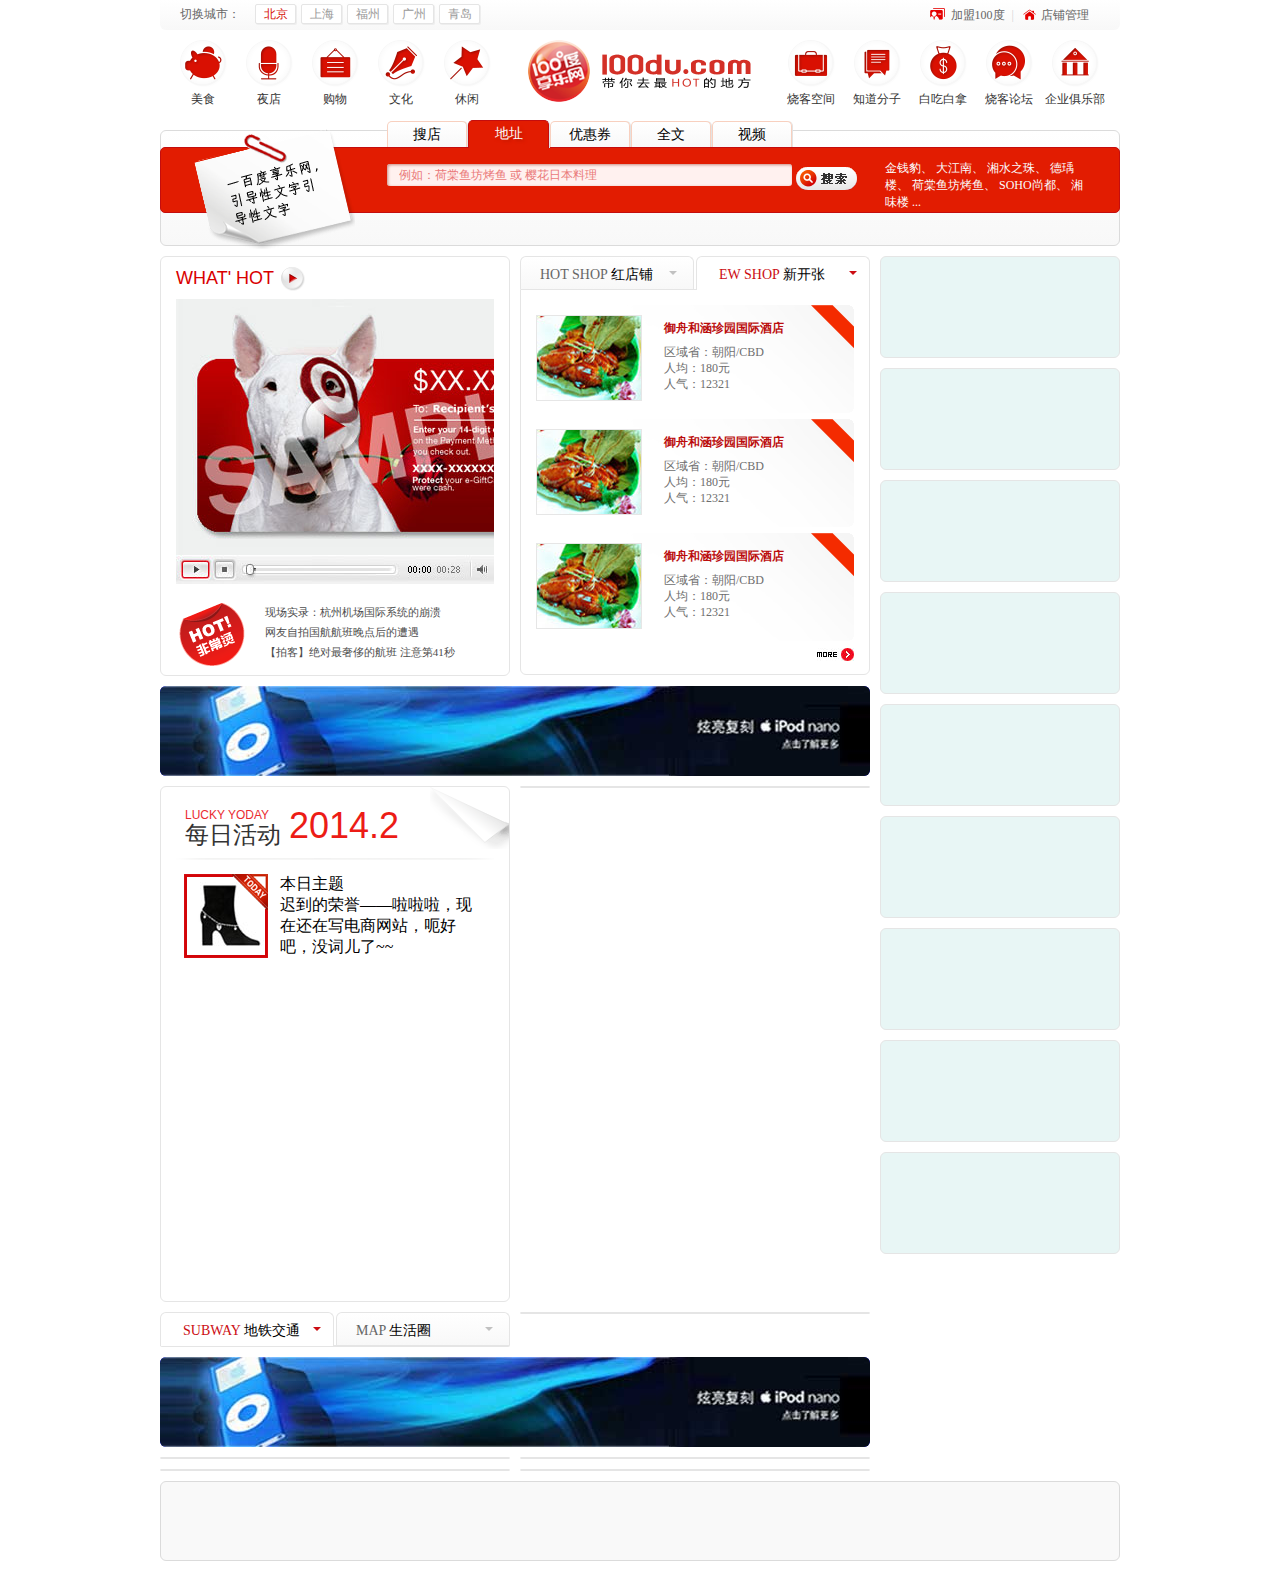
==== test2-100du/index.html @ 596b5a01 "add new test" ====
<!DOCTYPE html>
<html lang="en">
<head>
	<meta charset="UTF-8">
	<title>100DU</title>
	<link rel="shortcut icon" href = "images/100du.ico"> 
	<link rel="stylesheet" type="text/css" href="css/100du_style.css">
	<script type="text/javascript" src = ""></script>
</head>
<body>
	<header id = "layout-header" class = "gradient">
		<div class = "city fl">
			<span>切换城市：</span>
			<ul class = "city_list">
				<li class = "active"><a href = "javascript:;">北京</a></li>
				<li><a href = "javascript:;">上海</a></li>
				<li><a href = "javascript:;">福州</a></li>
				<li><a href = "javascript:;">广州</a></li>
				<li><a href = "javascript:;">青岛</a></li>
			</ul>
		</div>

		<div class = "link fr">
			<ul class = "link_menu">
				<li class = "icon1"><a href = "javascript:;">加盟100度</a></li>
				<li>|</li>
				<li class = "icon2"><a href = "javascript:;">店铺管理</a></li>
			</ul>
		</div>
	</header>
	<nav id = "layout-nav">
		<ul class = "nav_list1">
			<li><a class = "bg1" href = "javascript:;">美食</a></li>
			<li><a class = "bg2" href = "javascript:;">夜店</a></li>
			<li><a class = "bg3" href = "javascript:;">购物</a></li>
			<li><a class = "bg4" href = "javascript:;">文化</a></li>
			<li><a class = "bg5" href = "javascript:;">休闲</a></li>
		</ul>

		<h1 class = "logo" title = "带你去最HOT的地方"><a href = "javascript:;"><img src = "images/nav_logo.png" alt = "100度享乐网"></a></h1>

		<ul class = "nav_list2">
			<li><a class = "bg6" href = "javascript:;">烧客空间</a></li>
			<li><a class = "bg7" href = "javascript:;">知道分子</a></li>
			<li><a class = "bg8" href = "javascript:;">白吃白拿</a></li>
			<li><a class = "bg9" href = "javascript:;">烧客论坛</a></li>
			<li><a class = "bg10" href = "javascript:;">企业俱乐部</a></li>
		</ul>
	</nav>

	<div id = "layout-search" class = "gradient radius">
		<div class = "bar">
			<ul class = "list">
				<li class = "gradient">搜店</li>
				<li class = "active">地址</li>
				<li class = "gradient">优惠券</li>
				<li class = "gradient">全文</li>
				<li class = "gradient">视频</li>
			</ul>
		</div>

		<div class = "img">
			<img src = "images/search_img.png" alt = "100度享乐网">
		</div>

		<form class = "form" action = "#">
			<input class = "text" type = "text" value = "例如：荷棠鱼坊烤鱼 或 樱花日本料理">
			<input class = "button" type = "button">
		</form>

		<div class = "hint">
			<a href = "javascript:;">金钱豹</a>、
			<a href = "javascript:;">大江南</a>、
			<a href = "javascript:;">湘水之珠</a>、
			<a href = "javascript:;">德瑀楼</a>、
			<a href = "javascript:;">荷棠鱼坊烤鱼</a>、
			<a href = "javascript:;">SOHO尚都</a>、
			<a href = "javascript:;">湘味楼</a> ...
		</div>
	</div>

	<section id = "layout-section" class = "clearfix">
		<div id = "layout-content" class = "fl">
			<div class = "wrap clearfix">
				<div class = "fl radius movie">
					<p>WHAT<span>'</span> HOT</p>
					<div class = "video">
						<img src = "images/movie.jpg">
					</div>
					<ul class = "message">
						<li><a href = "javascript:;">现场实录：杭州机场国际系统的崩溃</a></li>
						<li><a href = "javascript:;">网友自拍国航航班晚点后的遭遇</a></li>
						<li><a href = "javascript:;">【拍客】绝对最奢侈的航班 注意第41秒</a></li>
					</ul>
				</div>

				<div class = "fr tab t1">
					<ul class = "tab_list">
						<li class = "gradient"><span>HOT SHOP </span>红店铺<span class = "trangle"></li>
						<li class = "active"><span>EW SHOP </span>新开张<span class = "trangle"></li>
					</ul>
					<div class = "content">
						<ul class = "list">
							<li>
								<a href = "javascript:;"><img src = "images/tab_cont.jpg"></a>
								<div class = "intro">
									<h3><a href = "javascript:;">御舟和涵珍园国际酒店</a></h3>
									<p>区域省：朝阳/CBD<br>人均：180元<br>人气：12321</p>
								</div>
							</li>
							<li>
								<a href = "javascript:;"><img src = "images/tab_cont.jpg"></a>
								<div class = "intro">
									<h3><a href = "javascript:;">御舟和涵珍园国际酒店</a></h3>
									<p>区域省：朝阳/CBD<br>人均：180元<br>人气：12321</p>
								</div>
							</li>
							<li>
								<a href = "javascript:;"><img src = "images/tab_cont.jpg"></a>
								<div class = "intro">
									<h3><a href = "javascript:;">御舟和涵珍园国际酒店</a></h3>
									<p>区域省：朝阳/CBD<br>人均：180元<br>人气：12321</p>
								</div>
							</li>
						</ul>
						<a class = "more" href = "javascrpt:;"><img src = "images/more.jpg" alt = "more"></a>
					</div>
				</div>
			</div>

			<div class = "cont_ad">
				<a href = "javascript:;" title="ad"><img src = "images/ad/ad1.jpg" alt = "ad_intro"></a>
			</div>

			<div class = "wrap clearfix">
				<div class = "fl radius activity">
					<div class = "title">
						<span class = "tit1">LUCKY YODAY</span>
						<span class = "tit2">每日活动</span>
						<span class = "tit3">2014.2</span>
					</div>

					<div class = "cont">
						<div class = "intro clearfix">
							<div class = "left">
								<span></span>
								<img src = "images/act_intro.jpg">
							</div>

							<div class = "right">
								<span class = "mon"></span><span class = "day"></span><span>本日主题</span>
								<p>迟到的荣誉——啦啦啦，现在还在写电商网站，呃好吧，没词儿了~~</p>
							</div>
						</div>

						<div class = "calendar"></div>
					</div>
				</div>
				<div class = "fr radius"></div>
			</div>

			<div class = "wrap clearfix">
				<div class = "fl tab t2">
					<ul class = "tab_list">
						<li class = "active"><span>SUBWAY </span>地铁交通<span class = "trangle"></li>
						<li class = "gradient"><span>MAP </span>生活圈<span class = "trangle"></li>
					</ul>
					<div class = "content"></div>
				</div>
				<div class = "fr radius"></div>
			</div>

			<div class = "cont_ad">
				<a href = "javascript:;" title="ad"><img src = "images/ad/ad1.jpg" alt = "ad_intro"></a>
			</div>

			<div class = "wrap clearfix">
				<div class = "fl radius"></div>
				<div class = "fr radius"></div>
			</div>

			<div class = "wrap clearfix">
				<div class = "fl radius"></div>
				<div class = "fr radius"></div>
			</div>			
		</div>

		<aside id = "layout-aside" class = "fr">
			<div class = "radius"></div>
			<div class = "asi_ad radius"></div>
			<div class = "asi_ad radius"></div>
			<div class = "radius"></div>
			<div class = "radius"></div>
			<div class = "radius"></div>
			<div class = "radius"></div>
			<div class = "radius"></div>
			<div class = "radius"></div>
		</aside>
	</section>

	<footer id = "layout-footer" class = "radius"></footer>
</body>
</html>
---- test2-100du/css/100du_style.css ----
/* CSS DOCUMENT OF 100DU */

/* 重置 */
body, div, nav, header, footer, ul, li, aside, p, h3 {
	margin: 0;
}
ul, li {
	padding: 0;
}
li {
	list-style: none;
}
a {
	color: #000;
	text-decoration: none;
}
input {
	outline: none;
}
img {
	border: none;
}
/* 重置部分结束 */

/* 公共模块 */
.gradient {
	background: linear-gradient(#fff 0, #f8f8f8 100%);
	+background: #fff;
}
.radius {
	border-radius: 6px;
}
.fl {
	float: left;
}
.fr {
	float: right;
}
.clearfix {
	*zoom: 1;
}
.clearfix:after {
	content: "";
	display: table;
	clear: both;
}
.wrap {
	padding-bottom: 10px;
}
.trangle, .trangle_up_red, .trangle_down_red, .trangle_down_gray {
	width: 0;
	height: 0;
	overflow: hidden;
	position: absolute;
	border-right: 4px solid transparent;
	border-left: 4px solid transparent;
}
.trangle_up_red {
	border-bottom: 4px solid #cc0d13; 
}
.trangle_down_red {
	border-top: 4px solid #cc0d13; 
}
.trangle_down_gray {
	border-top: 4px solid #c1c1c1; 
}

/* 模块布局 */
#layout-header {
	width: 920px;
	height: 30px;
	margin: 0 auto;
	padding: 0 20px;
	border-radius: 0 0 6px 6px;
}
#layout-nav {
	height: 100px;
	width: 960px;
	margin: 0 auto;
	padding: 0 10px;
	background-color: #fff;
	position: relative;
}
#layout-search {
	width: 958px;
	height: 114px;
	margin: 0 auto;
	border: 1px solid #dbdbdb; 
	margin-bottom: 10px;
	position: relative;
}
#layout-section {
	width: 960px;
	margin: 0 auto;
}
#layout-footer {
	height: 78px;
	width: 958px;
	margin: 0 auto;
	border: 1px solid #dbdbdb;
	background-color: #f9f9f9;
	margin-bottom: 30px;
}


#layout-content {
	width: 710px;
}
#layout-content .fl {
	width: 318px;
	padding: 0 15px 0 15px;
	border: 1px solid #e5e5e5;
}
#layout-content .fr {
	width: 318px;
	padding: 0 15px 0 15px;
	border: 1px solid #e5e5e5;
}
#layout-content .cont_ad {
	width: 710px;
	height: 90px;
	background-color: blue;
	margin-bottom: 10px;
	border-radius: 6px;
	overflow: hidden;
}
#layout-content .tab {
	/*background-color: #fafbbf;*/
}

#layout-aside {
	width: 240px;
}
#layout-aside div {
	width: 238px;
	height: 100px;
	border: 1px solid #e5e5e5;
	background-color: #e8f6f5;
	margin-bottom: 10px;
}



/* 局部设置 */
#layout-header .city {
	font-size: 12px;
	font-family: "Microsoft Yahei";
	color: #666666;
}
#layout-header .city_list {
	margin-left: 7px;
	display: inline-block;
	line-height: 30px;
	font-size: 0;
}
#layout-header .city_list li {
	width: 39px;
	height: 18px;
	margin-top: 4px;
	border: 1px solid #e5e5e5;
	background-color: #fff;
	display: inline-block;
	margin-left: 5px;
	line-height: 18px;
	text-align: center;
	border-radius: 2px;
	box-shadow: 1px 1px 0 #eeeeee;
}
#layout-header .city_list li:hover {
	background-color: #f1f1f1;
}
#layout-header .city_list li a {
	font-size: 12px;
	font-family: "Microsoft Yahei";
	color: #999999;
}
#layout-header .city_list li.active a {
	color: #d60d03;
}
#layout-header .city_list .active:hover {
	background-color: #fff;
}


#layout-header .link_menu {
	font-size: 0;
}
#layout-header .link_menu li {
	font-size: 12px;
	font-family: "Microsoft Yahei";
	line-height: 30px;
	display: inline-block;
	color: #d5d5d5;
}
#layout-header .link_menu li a {
	color: #666666;
}
#layout-header .link_menu li a:hover {
	text-decoration: underline;
}
#layout-header .icon1 {
	padding: 0 7px 0 21px;
	background: url("../images/header_icon.png") no-repeat 0 8px;
}
#layout-header .icon2 {
	margin-left: 8px;
	padding: 0 11px 0 19px;
	background: url("../images/header_icon.png") no-repeat 0 -21px;
}


#layout-nav .logo {
	margin: 10px 0 0 368px;
	position: absolute;
}

#layout-nav .nav_list1, #layout-nav .nav_list2 {
	position: absolute;
	font-size: 0;
}
#layout-nav .nav_list1 li, #layout-nav .nav_list2 li {
	display: inline-block;
}
#layout-nav .nav_list1 {
	margin-left: 10px;
}
#layout-nav .nav_list2 {
	margin-left: 618px;
	/*627*/
}
#layout-nav .nav_list1 a, #layout-nav .nav_list2 a {
	width: 66px;
	padding-top: 61px;
	font-size: 12px;
	font-family: "Microsoft Yahei";
	color: #333;
	display: block;
	text-align: center;
	background: url("../images/nav_icon.png") no-repeat;
}
#layout-nav .nav_list1 li:hover a, #layout-nav .nav_list2 li:hover a {
	color: #d91002;
	font-weight: bold;
}

#layout-nav .nav_list1 .bg1 {
	background-position: 10px 10px; 
}
#layout-nav .nav_list1 .bg2 {
	background-position: -56px 10px; 
}
#layout-nav .nav_list1 .bg3 {
	background-position: -122px 10px; 
}
#layout-nav .nav_list1 .bg4 {
	background-position: -188px 10px; 
}
#layout-nav .nav_list1 .bg5 {
	background-position: -254px 10px; 
}
#layout-nav .nav_list2 .bg6 {
	background-position: -320px 10px; 
}
#layout-nav .nav_list2 .bg7 {
	background-position: -386px 10px; 
}
#layout-nav .nav_list2 .bg8 {
	background-position: -452px 10px; 
}
#layout-nav .nav_list2 .bg9 {
	background-position: -518px 10px; 
}
#layout-nav .nav_list2 .bg10 {
	background-position: -584px 10px; 
}


#layout-nav .nav_list1 .bg1:hover {
	background-position: 10px -90px; 
}
#layout-nav .nav_list1 .bg1:hover {
	background-position: 10px -90px; 
}
#layout-nav .nav_list1 .bg2:hover {
	background-position: -56px -90px; 
}
#layout-nav .nav_list1 .bg3:hover {
	background-position: -122px -90px; 
}
#layout-nav .nav_list1 .bg4:hover {
	background-position: -188px -90px; 
}
#layout-nav .nav_list1 .bg5:hover {
	background-position: -254px -90px; 
}
#layout-nav .nav_list2 .bg6:hover {
	background-position: -320px -90px; 
}
#layout-nav .nav_list2 .bg7:hover {
	background-position: -386px -90px; 
}
#layout-nav .nav_list2 .bg8:hover {
	background-position: -452px -90px; 
}
#layout-nav .nav_list2 .bg9:hover {
	background-position: -518px -90px; 
}
#layout-nav .nav_list2 .bg10:hover {
	background-position: -584px -90px; 
}


#layout-search .bar {
	width: 958px;
	height: 64px;
	margin-top: 16px;
	margin-left: -1px;
	border: 1px solid #c40d0e;
	border-radius: 5px;
	background-color: #e21c01;
}
#layout-search .bar .list {
	height: 25px;
	margin-left: 226px;
	margin-top: -27px;
	font-size: 0;
	position: absolute;
}
#layout-search .bar .list li {
	width: 78px;
	height: 25px;
	margin-right: 1px;
	border: 1px solid #f8d0bf;
	border-bottom: none;
	border-radius: 5px 5px 0 0;
	font-size: 14px;
	font-family: "Microsoft Yahei";
	display: inline-block;
	line-height: 25px;
	text-align: center;
	cursor: pointer;
	box-shadow: 1px 0 0 #e3e3e3; 
}
#layout-search .bar .list li.active {
	width: 79px;
	height: 27px;
	line-height: 25px;
	text-align: center;
	background-color: #e21c01;
	text-shadow: 2px 2px 3px #c21801;
	color: #fbfbfb;
	border-color: #c40d0e;
	position: relative;
	top: -1px;	
}
#layout-search .img {
	top: -2px;
	left: 33px;
	position: absolute;
}
#layout-search .form {
	width: 476px;
	height: 22px;
	position: absolute;
	top: 36px;
	left: 226px;
}
#layout-search .form .text {
	width: 381px;
	height: 12px;
	padding: 6px 12px 4px 12px;
	border: none;
	background-color: #fff1ef;
	font-size: 12px;
	color: #ea7a7a;
	font-family: "Microsoft Yahei";
	border-radius: 3px;
	box-shadow: inset 1px 1px 3px  #ca8c83; 
	position: relative;
	top: -4px;
}
#layout-search .form .button {
	width: 61px;
	height: 23px;
	border: none;
	background: url("../images/search_btn.png") no-repeat;
	cursor: pointer;
}
#layout-search .hint {
	/*bug*/
	width: 201px;
	height: 29px;
	font-size: 12px;
	font-family: "Microsoft Yahei";
	color: #fbfbfb;
	position: absolute;
	/*3px*/
	right: 33px;
	top: 29px;
}
#layout-search .hint a {
	font-size: 12px;
	font-family: "Microsoft Yahei";
	color: #fbfbfb;
}
#layout-search .hint a:hover {
	text-decoration: underline;
}

#layout-content .cont_ad {
	border-radius: ;
}

/*tab 部分公共模块*/
#layout-content .tab {
	width: 350px;
	padding: 0;
	background-color: #fff;
	border: none;
}
#layout-content .tab .tab_list {
	width: 350px;
	height: 33px;
	font-size: 0;
}
#layout-content .tab .tab_list li {
	width: 153px;
	height: 12px;
	margin-right: 2px;
	padding: 11px 0 9px 19px;
	border: 1px solid #e5e5e5;
	border-bottom: none;
	font-size: 14px;
	line-height: 14px;
	font-family: "Microsoft Yahei";
	color: #000;
	display: inline-block;
	border-radius: 6px 6px 0 0;
	cursor: pointer;
	position: relative;
}
#layout-content .tab .tab_list .active {
	height: 13px;
	width: 150px;
	padding: 11px 0 9px 22px;
	background-color: #fff;
}
#layout-content .tab .tab_list li > span {
	color: #666;
}
#layout-content .tab .tab_list .active > span {
	color: #cc0d13;
}
#layout-content .tab .tab_list li .trangle {
	border-top: 4px solid #c1c1c1;
	right: 16px;
	top: 14px;
}
#layout-content .tab .tab_list .active .trangle {
	border-top: 4px solid #cc0d13;
	right: 12px;
	top: 14px;
}
#layout-content .tab .tab_list li:last-of-type {
	margin: 0;
}
#layout-content .tab .content {
	border: 1px solid #e5e5e5;
	border-radius: 0 0 6px 6px;
}
/* tab部分公共模块结束 */


#layout-content .movie {
	height: 418px;
}
#layout-content .movie p {
	height: 42px;
	font-size: 18px;
	font-family: arial;
	line-height: 42px;
	color: #d90000;
	background: url("../images/move_bg.png") no-repeat 105px 10px;
}
#layout-content .movie .message {
	width: 318px;
	height: 78px;
	padding-top: 14px;
	padding-left: 89px;
	background: url("../images/move_bg.png") no-repeat 3px -24px;
}
#layout-content .movie .message li {
	height: 20px;
	font-size: 11px;
	font-family: "Microsoft Yahei";
	line-height: 20px;
	color: #4d4d4d;
}
#layout-content .movie .message li a {
	font-size: 11px;
	font-family: "Microsoft Yahei";
	color: #4d4d4d;
}
#layout-content .movie .message li a:hover {
	text-decoration: underline;
}


#layout-content .t1 .content {
	height: 359px;
	padding: 15px 15px 10px 15px;
}
#layout-content .t1 .content li {
	width: 318px;
	height: 98px;
	padding-top: 10px;
	margin-bottom: 6px;
	background: url("../images/t1_content_bg.png") no-repeat;
	vertical-align: top;
}
#layout-content .t1 .content li > a {
	width: 104px;
	height: 84px;
	border: 1px solid #e6e6e6;
	display: inline-block;
}
#layout-content .t1 .content li > a:hover {
	border-color: #6e6e6e;
}
#layout-content .t1 .intro {
	width: 190px;
	margin-left: 21px;
	float: right;
} 
#layout-content .t1 .intro h3 {
	height: 26px;
	font-size: 12px;
	font-family: "Microsoft Yahei";
	line-height: 26px;
	color: #bb0d0d;
}
#layout-content .t1 .intro h3 a {
	font-size: 12px;
	font-family: "Microsoft Yahei";
	color: #bb0d0d;
}
#layout-content .t1 .intro h3 a:hover {
	text-decoration: underline;
}
#layout-content .t1 .intro p {
	padding-top: 3px;
	font-size: 12px;
	font-family: "Microsoft Yahei";
	color: #6e6e6e;
	line-height: 16px;
}
#layout-content .t1 .content .more {
	float: right;
}



#layout-content .activity {
	padding-top: 7px;
	padding-bottom: 24px;
	background: url("../images/activity_bg.png") no-repeat 269px 0;
}
#layout-content .title {
	padding-left: 9px;
	height: 64px;
}
#layout-content .tit1 {
	font-size: 12px;
	font-family: arial;
	line-height: 1;
	color: #ea2b31;
	position: absolute;
	margin-top: 15px;
}
#layout-content .tit2 {
	margin-top: 29px;
	font-size: 24px;
	line-height: 1;
	font-family: "Microsoft Yahei";
	color: #333333;
	position: absolute;
}
#layout-content .tit3 {
	margin-left: 104px;
	font-size: 36px;
	line-height: 64px;
	font-family: arial;
	color: #ec1c16;
	position: absolute;
}
#layout-content .activity .cont {
	height: 403px;
	padding: 16px 10px 0 8px;
	background: url("../images/acti_cont_bg.png") no-repeat;
}
#layout-content .activity .intro {
	height: 84px;
	padding-bottom: 19px;
}
#layout-content .activity .intro .left {
	width: 84px;
	height: 84px;
	margin-right: 12px;
	float: left;
}
#layout-content .activity .intro .left span {
	width: 84px;
	height: 84px;
	position: absolute;
	background: url("../images/acti_cont_bg.png") no-repeat -319px 0;
}
#layout-content .activity .intro .right {

}
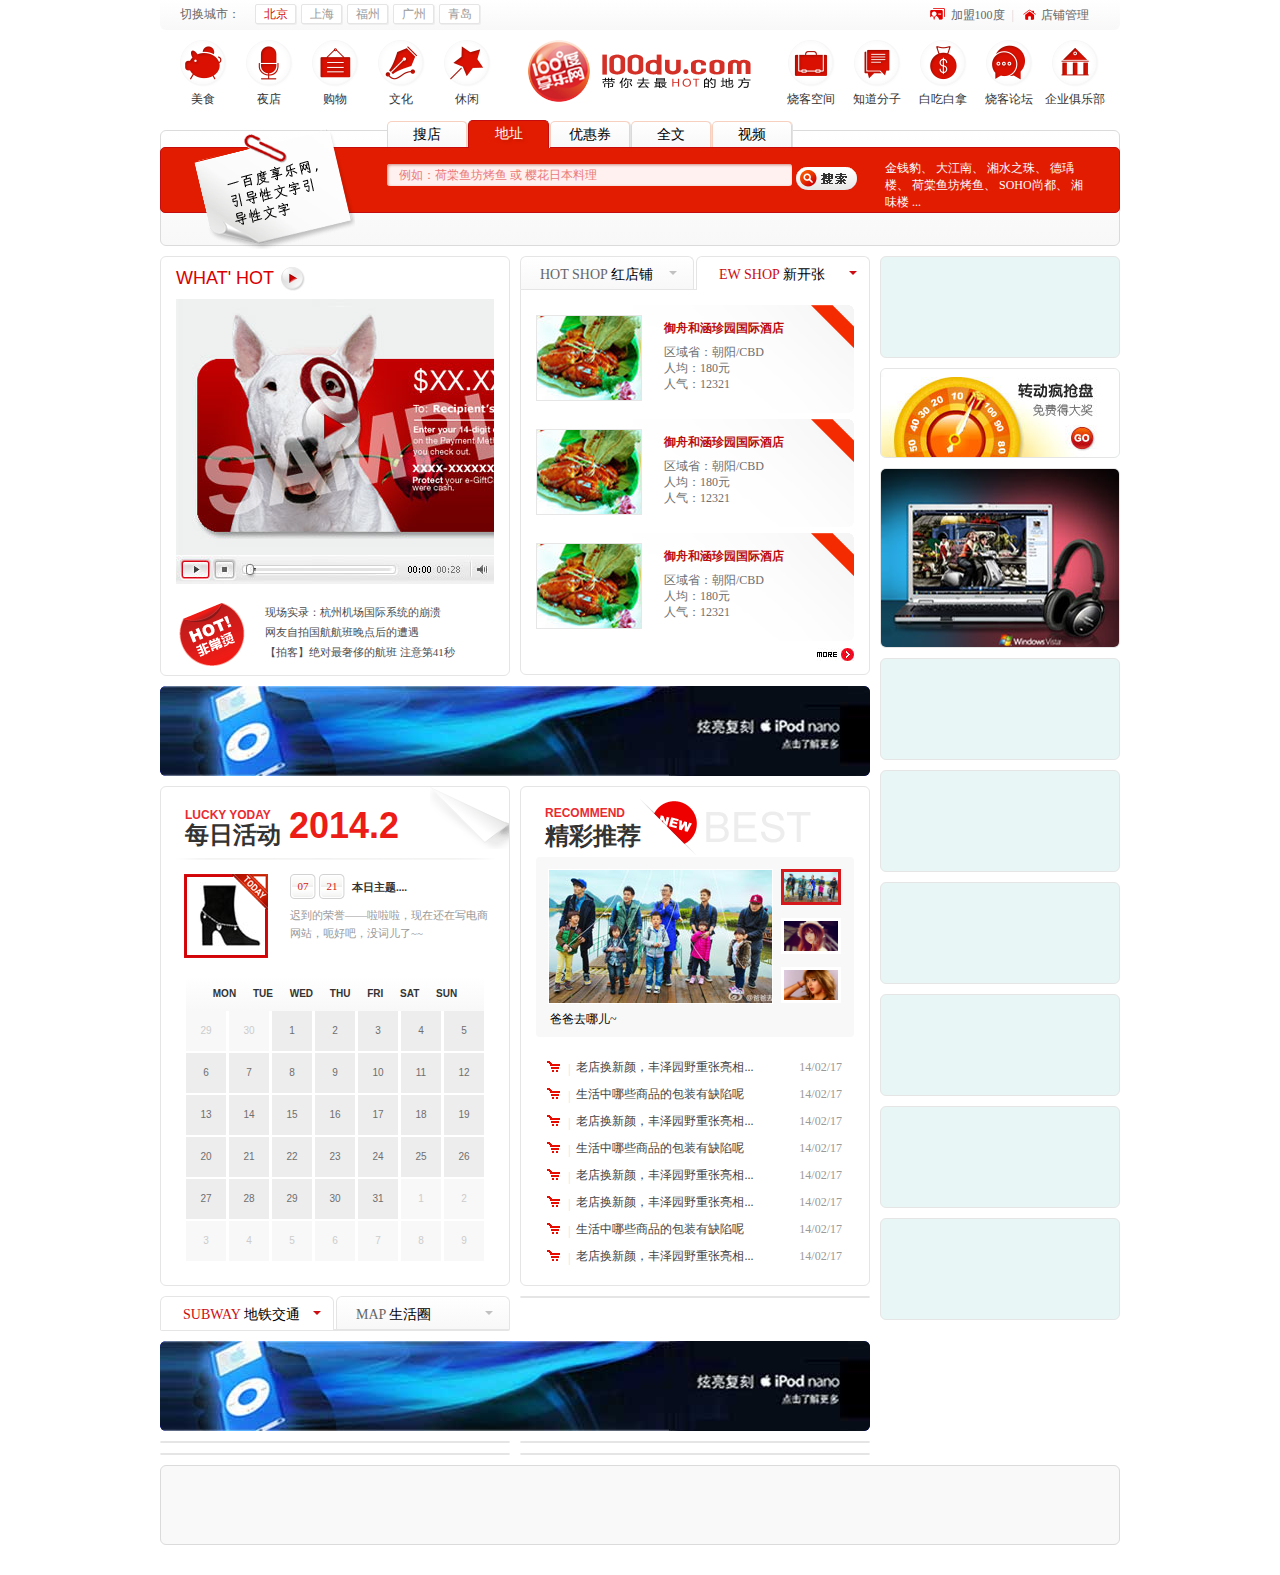
==== commit d3bc633d: "update" ====
--- a/test2-100du/index.html
+++ b/test2-100du/index.html
@@ -134,11 +134,11 @@
 
 			<div class = "wrap clearfix">
 				<div class = "fl radius activity">
-					<div class = "title">
+					<h3 class = "title">
 						<span class = "tit1">LUCKY YODAY</span>
 						<span class = "tit2">每日活动</span>
 						<span class = "tit3">2014.2</span>
-					</div>
+					</h3>
 
 					<div class = "cont">
 						<div class = "intro clearfix">
@@ -148,15 +148,114 @@
 							</div>
 
 							<div class = "right">
-								<span class = "mon"></span><span class = "day"></span><span>本日主题</span>
+								<span class = "mon">07</span><span class = "day">21</span><strong class = "tit">本日主题....</strong>
 								<p>迟到的荣誉——啦啦啦，现在还在写电商网站，呃好吧，没词儿了~~</p>
 							</div>
 						</div>
 
-						<div class = "calendar"></div>
+						<div class = "calendar">
+							<h4 class = "gradient">
+								<span>MON</span>
+								<span>TUE</span>
+								<span>WED</span>
+								<span>THU</span>
+								<span>FRI</span>
+								<span>SAT</span>
+								<span>SUN</span>
+							</h4>
+							<ol>
+								<li class = "normal">29</li>
+								<li class = "normal">30</li>
+								<li>1</li>
+								<li>2</li>
+								<li>3</li>
+								<li>4</li>
+								<li>5</li>
+								<li>6</li>
+								<li>7</li>
+								<li>8</li>
+								<li>9</li>
+								<li>10</li>
+								<li>11</li>
+								<li>12</li>
+								<li>13</li>
+								<li>14</li>
+								<li>15</li>
+								<li>16</li>
+								<li>17</li>
+								<li>18</li>
+								<li>19</li>
+								<li>20</li>
+								<li>21</li>
+								<li>22</li>
+								<li>23</li>
+								<li>24</li>
+								<li>25</li>
+								<li>26</li>
+								<li>27</li>
+								<li>28</li>
+								<li>29</li>
+								<li>30</li>
+								<li>31</li>
+								<li class = "normal">1</li>
+								<li class = "normal">2</li>
+								<li class = "normal">3</li>
+								<li class = "normal">4</li>
+								<li class = "normal">5</li>
+								<li class = "normal">6</li>
+								<li class = "normal">7</li>
+								<li class = "normal">8</li>
+								<li class = "normal">9</li>
+							</ol>
+						</div>
 					</div>
 				</div>
-				<div class = "fr radius"></div>
+
+				<div class = "fr radius recom">
+					<h3 class = "title">
+						<span class = "tit1">RECOMMEND</span>
+						<span class = "tit2">精彩推荐 </span>
+					</h3>
+
+					<div class = "grallery">
+						<div class = "img clearfix">
+							<img src = "images/grallery/1.jpg">
+							<ul>
+								<li class = "active"><a href = "javascript:;" ><img src="images/grallery/1.jpg" alt=""></a></li>
+								<li><a href = "javascript:;" ><img src="images/grallery/2.jpg" alt=""></a></li>
+								<li><a href = "javascript:;" ><img src="images/grallery/3.jpg" alt=""></a></li>
+							</ul>
+						</div>
+						<p>爸爸去哪儿~</p>
+					</div>
+
+					<ul class = "list">
+						<li>
+							|<a class = "con" href = "javascript:;">老店换新颜，丰泽园野重张亮相...</a><span class= "time">14/02/17</span>
+						</li>
+						<li>
+							|<a class = "con" href = "javascript:;">生活中哪些商品的包装有缺陷呢</a><span class= "time">14/02/17</span>
+						</li>
+						<li>
+							|<a class = "con" href = "javascript:;">老店换新颜，丰泽园野重张亮相...</a><span class= "time">14/02/17</span>
+						</li>
+						<li>
+							|<a class = "con" href = "javascript:;">生活中哪些商品的包装有缺陷呢</a><span class= "time">14/02/17</span>
+						</li>
+						<li>
+							|<a class = "con" href = "javascript:;">老店换新颜，丰泽园野重张亮相...</a><span class= "time">14/02/17</span>
+						</li>
+						<li>
+							|<a class = "con" href = "javascript:;">老店换新颜，丰泽园野重张亮相...</a><span class= "time">14/02/17</span>
+						</li>
+						<li>
+							|<a class = "con" href = "javascript:;">生活中哪些商品的包装有缺陷呢</a><span class= "time">14/02/17</span>
+						</li>
+						<li>
+							|<a class = "con" href = "javascript:;">老店换新颜，丰泽园野重张亮相...</a><span class= "time">14/02/17</span>
+						</li>
+					</ul>
+				</div>
 			</div>
 
 			<div class = "wrap clearfix">
@@ -187,8 +286,12 @@
 
 		<aside id = "layout-aside" class = "fr">
 			<div class = "radius"></div>
-			<div class = "asi_ad radius"></div>
-			<div class = "asi_ad radius"></div>
+			<div class = "asi_ad1 radius">
+				<a href = "javascript:;"><img src = "images/ad/aside_ad1.jpg"></a>
+			</div>
+			<div class = "asi_ad2 radius">
+				<a href = "javascript:;"><img src = "images/ad/aside_ad2.jpg"></a>
+			</div>
 			<div class = "radius"></div>
 			<div class = "radius"></div>
 			<div class = "radius"></div>
--- a/test2-100du/css/100du_style.css
+++ b/test2-100du/css/100du_style.css
@@ -1,10 +1,10 @@
 /* CSS DOCUMENT OF 100DU */
 
 /* 重置 */
-body, div, nav, header, footer, ul, li, aside, p, h3 {
+body, div, nav, header, footer, ul, ol, li, aside, p, h3, h4 {
 	margin: 0;
 }
-ul, li {
+ul, ol, li {
 	padding: 0;
 }
 li {
@@ -564,6 +564,7 @@
 	padding-top: 7px;
 	padding-bottom: 24px;
 	background: url("../images/activity_bg.png") no-repeat 269px 0;
+	height: 467px;
 }
 #layout-content .title {
 	padding-left: 9px;
@@ -595,7 +596,7 @@
 }
 #layout-content .activity .cont {
 	height: 403px;
-	padding: 16px 10px 0 8px;
+	padding: 16px 0 0 8px;
 	background: url("../images/acti_cont_bg.png") no-repeat;
 }
 #layout-content .activity .intro {
@@ -615,5 +616,180 @@
 	background: url("../images/acti_cont_bg.png") no-repeat -319px 0;
 }
 #layout-content .activity .intro .right {
-
+	width: 204px;
+	height: 84px;
+	float: right;
+}
+#layout-content .activity .mon,  #layout-content .activity .day{
+	width: 26px;
+	height: 25px;
+	margin-right: 3px;
+	font-size: 11px;
+	line-height: 25px;
+	color: #d31913;
+	text-align: center;
+	background: url("../images/acti_cont_bg.png") no-repeat -403px 0;
+	display: inline-block;
+	vertical-align: top;
+}
+#layout-content .activity .right .tit {
+	margin-left: 4px;
+	font-size: 11px;
+	font-family: "Microsoft Yahei";
+	line-height: 27px;
+	color: #333333;
+}
+#layout-content .activity .right p {
+	padding-top: 5px;
+	font-size: 11px;
+	font-family: "Microsoft Yahei";
+	line-height: 18px;
+	color: #999999;
+}
+#layout-content .activity .calendar {
+	padding-left: 2px;
+}
+#layout-content .calendar h4 {
+	width: 298px;
+	height: 34px;
+	font-size: 10px;
+	line-height: 34px;
+	font-family: "arial";
+	word-spacing: 14px;
+	text-align: center;
+	color: #333;
+}
+#layout-content .calendar ol {
+	font-size: 0;
+}
+#layout-content .calendar li {
+	width: 40px;
+	height: 40px;
+	margin-right: 3px;
+	margin-bottom: 2px;
+	font-size: 10px;
+	line-height: 40px;
+	font-family: "arial";
+	color: #6f6f6f;
+	text-align: center;
+	display: inline-block;
+	background-color: #ededed;
+}
+#layout-content .calendar .normal {
+	background-color: #f8f8f8;
+	color: #cccccc;
+}
+
+#layout-content .recom {
+	height: 486px;
+	padding-top: 12px;
+}
+#layout-content .recom .title {
+	height: 58px;
+	background: url("../images/recom_bg.png") no-repeat 104px 0;
+	background-color: #fff;
+}
+#layout-content .recom .tit1 {
+	font-size: 12px;
+	margin-top: 8px;
+}
+#layout-content .recom .tit2 {
+	margin-top: 25px;
+}
+#layout-content .grallery {
+	width: 306px;
+	height: 168px;
+	padding-top: 12px;
+	padding-left: 12px;
+	background-color: #f8f8f8;
+	border-radius: 4px;
+}
+#layout-content .grallery .img > img {
+	width: 223px;
+	height: 133px;
+	border: 1px solid #fff;
+	float: left;
+}
+#layout-content .grallery ul {
+	height: 135px;
+	width: 60px;
+	margin-left: 8px;
+	float: left;
+}
+#layout-content .grallery li {
+	width: 54px;
+	height: 30px;
+	margin-bottom: 13px;
+	border: 3px solid #fff;
+}
+#layout-content .grallery li:last-of-type {
+	margin-bottom: 0;
+}
+#layout-content .grallery .active {
+	border-color: #d6191d;
+}
+#layout-content .grallery ul img {
+	width: 54px;
+	height: 30px;
+}
+#layout-content .grallery > p {
+	margin-top: 9px;
+	margin-left: 2px;
+	font-size: 12px;
+	line-height: 1;
+	font-family: "Microsoft Yahei";
+}
+
+
+#layout-content .recom > .list {
+	margin-top: 24px;
+	padding-left: 11px;
+	padding-right: 12px;
+	font-size: 0;
+} 
+#layout-content .recom > .list li {
+	height: 12px;
+	padding-left: 21px;
+	font-size: 12px;
+	font-family: "Microsoft Yahei";
+	line-height: 1;
+	color: #dfdfdf;
+	margin-bottom: 15px;
+	background: url("../images/recom_bg.png") no-repeat 0 -58px;
+}
+#layout-content .recom > .list .con {
+	width: 194px;
+	margin-left: 6px;
+	font-size: 12px;
+	font-family: "Microsoft Yahei";
+	color: #454545;
+	display: inline-block;
+	white-space: nowrap;
+	overflow: hidden;
+	text-overflow: ellipsis;
+}
+#layout-content .recom > .list .con:hover {
+	text-decoration: underline;
+}
+#layout-content .recom > .list .time {
+	color: #999;
+	float: right;
+}
+
+
+
+
+
+
+
+
+#layout-aside .asi_ad1 {
+	width: 238px;
+	height: 88px;
+	overflow: hidden;
+}
+#layout-aside .asi_ad2 {
+	width: 238px;
+	height: 178px;
+	overflow: hidden;
 }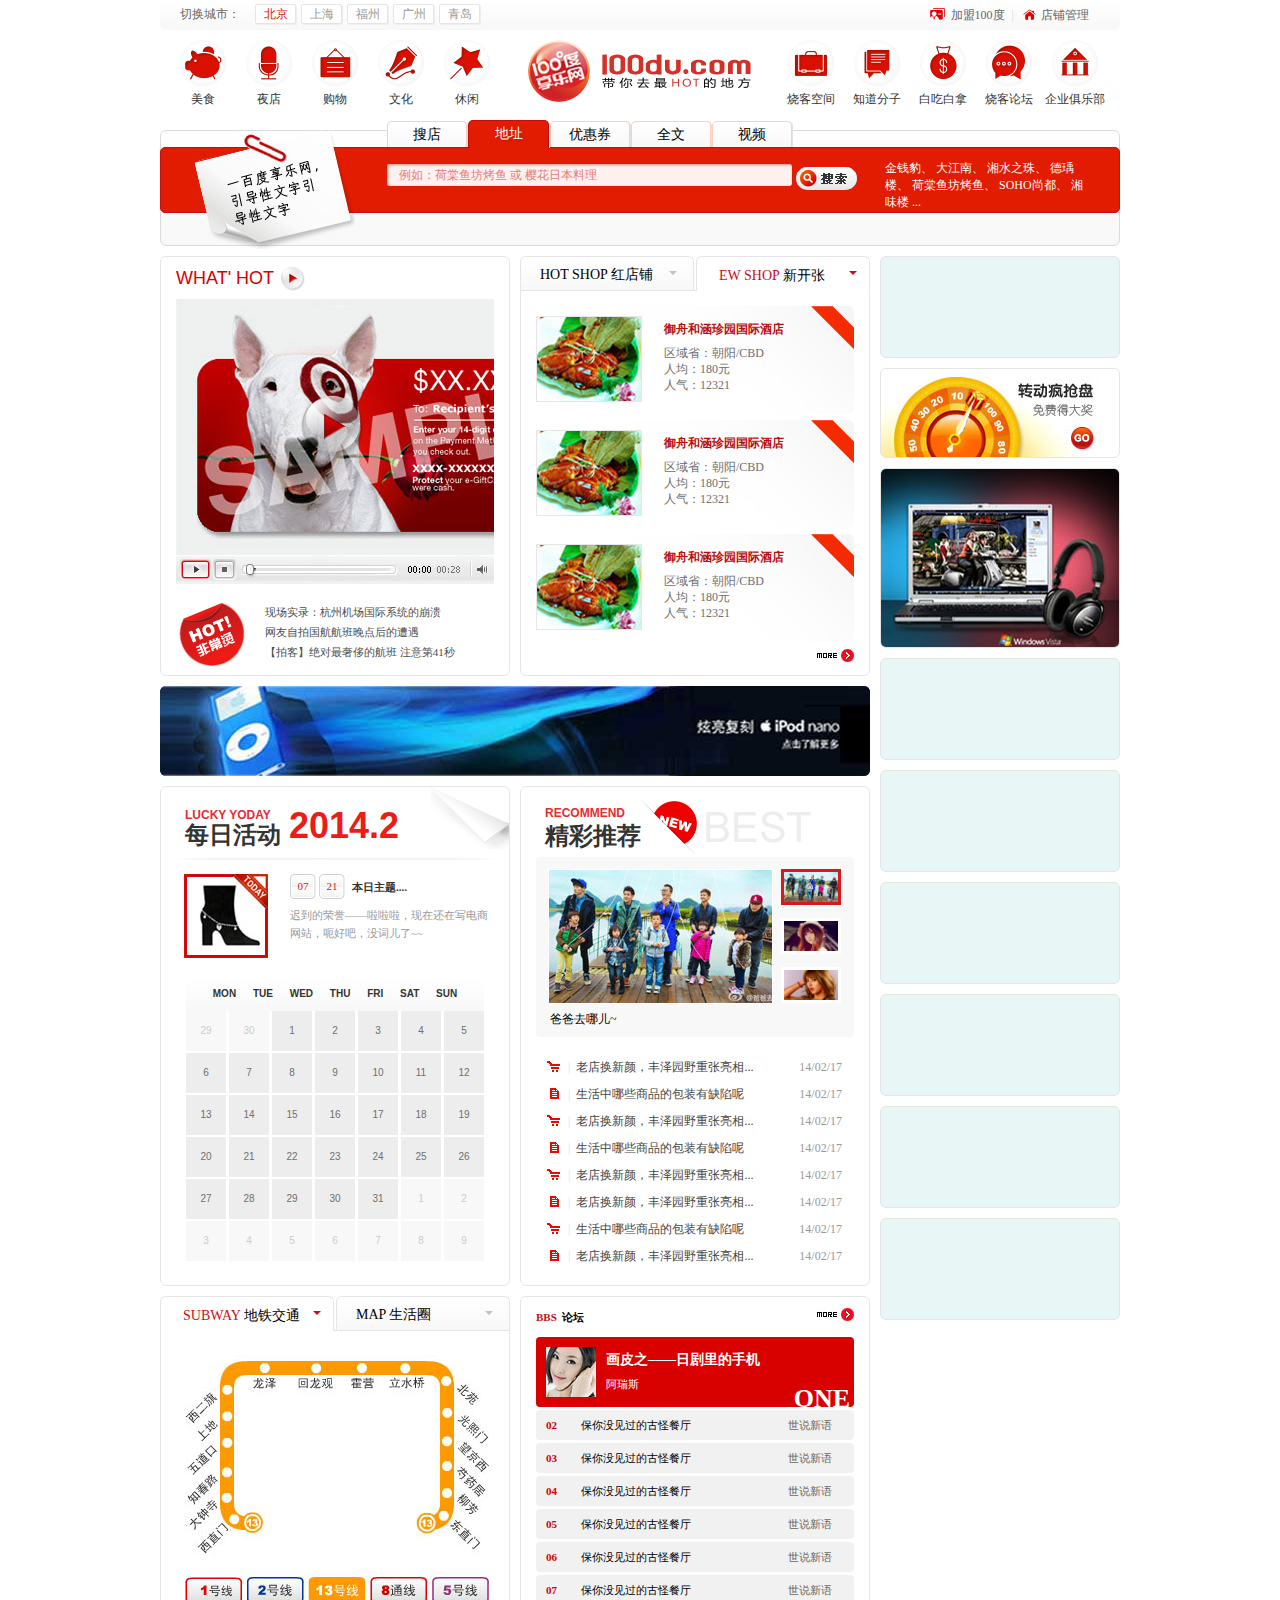
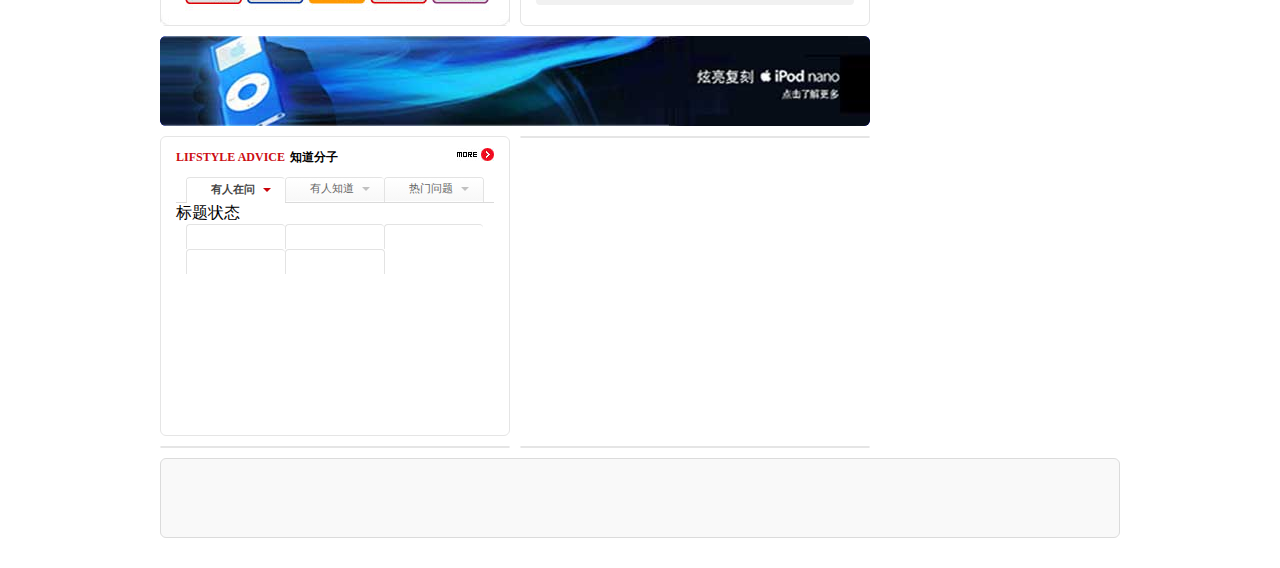
==== commit 7cc4db7d: "add new test" ====
--- a/test2-100du/index.html
+++ b/test2-100du/index.html
@@ -96,8 +96,12 @@
 
 				<div class = "fr tab t1">
 					<ul class = "tab_list">
-						<li class = "gradient"><span>HOT SHOP </span>红店铺<span class = "trangle"></li>
-						<li class = "active"><span>EW SHOP </span>新开张<span class = "trangle"></li>
+						<li>
+							<div class = "gradient"><span>HOT SHOP </span>红店铺<span class = "trangle"></span></div>
+						</li>
+						<li>
+							<div class = "active"><span>EW SHOP </span>新开张<span class = "trangle"></span></div>
+						</li>
 					</ul>
 					<div class = "content">
 						<ul class = "list">
@@ -259,14 +263,82 @@
 			</div>
 
 			<div class = "wrap clearfix">
-				<div class = "fl tab t2">
+				<div class = "fl tab t2 address">
 					<ul class = "tab_list">
-						<li class = "active"><span>SUBWAY </span>地铁交通<span class = "trangle"></li>
-						<li class = "gradient"><span>MAP </span>生活圈<span class = "trangle"></li>
+						<li>
+							<div class = "active"><span>SUBWAY </span>地铁交通<span class = "trangle"></span></div>
+						</li>
+						<li>
+							<div class = "gradient"><span>MAP </span>生活圈<span class = "trangle"></span></div>
+						</li>
 					</ul>
-					<div class = "content"></div>
-				</div>
-				<div class = "fr radius"></div>
+					<div class = "content">
+						<img class = "subway" src = "images/subway.jpg" alt = "地铁交通图">
+						<!-- <img class = "map" src = "images/subway.jpg" alt = "生活圈图"> -->
+					</div>
+				</div>
+
+				<div class = "fr radius bbs">
+					<h3><span>BBS</span>论坛<a href = "javascript:;"><img src = "images/more.jpg"></a></h3>
+					<ul class = "list">
+						<li class = "active">
+							<img src = "images/bbs_img.jpg">
+							<strong>01</strong>
+							<span class = "con">画皮之——日剧里的手机</span>
+							<span class = "name">阿瑞斯</span>
+							<span class = "right">世说新语</span>
+							<span class = "num">ONE</span>
+						</li>
+						<li>
+							<img src = "images/bbs_img.jpg">
+							<strong>02</strong>
+							<span class= "con">保你没见过的古怪餐厅</span>
+							<span class = "name">阿瑞斯</span>
+							<span class = "right">世说新语</span>
+							<span class = "num">TWO</span>
+						</li>
+						<li>
+							<img src = "images/bbs_img.jpg">
+							<strong>03</strong>
+							<span class= "con">保你没见过的古怪餐厅</span>
+							<span class = "name">阿瑞斯</span>
+							<span class = "right">世说新语</span>
+							<span class = "num">THREE</span>
+						</li>
+						<li>
+							<img src = "images/bbs_img.jpg">
+							<strong>04</strong>
+							<span class= "con">保你没见过的古怪餐厅</span>
+							<span class = "name">阿瑞斯</span>
+							<span class = "right">世说新语</span>
+							<span class = "num">FORE</span>
+						</li>
+						<li>
+							<img src = "images/bbs_img.jpg">
+							<strong>05</strong>
+							<span class= "con">保你没见过的古怪餐厅</span>
+							<span class = "name">阿瑞斯</span>
+							<span class = "right">世说新语</span>
+							<span class = "num">FIVE</span>
+						</li>
+						<li>
+							<img src = "images/bbs_img.jpg">
+							<strong>06</strong>
+							<span class= "con">保你没见过的古怪餐厅</span>
+							<span class = "name">阿瑞斯</span>
+							<span class = "right">世说新语</span>
+							<span class = "num">SIX</span>
+						</li>
+						<li>
+							<img src = "images/bbs_img.jpg">
+							<strong>07</strong>
+							<span class= "con">保你没见过的古怪餐厅</span>
+							<span class = "name">阿瑞斯</span>
+							<span class = "right">世说新语</span>
+							<span class = "num">SEVEN</span>
+						</li>
+					</ul>
+				</div>
 			</div>
 
 			<div class = "cont_ad">
@@ -274,7 +346,37 @@
 			</div>
 
 			<div class = "wrap clearfix">
-				<div class = "fl radius"></div>
+				<div class = "fl radius advice">
+					<h3>
+						<span>LIFSTYLE ADVICE</span>知道分子<a href = "javascript:;"><img src = "images/more.jpg"></a>
+					</h3>
+
+					<div class = "tab2">
+						<ul class = "list">
+							<li>
+								<div class = "active">有人在问<span class = "trangle"></span></div>
+							</li>
+							<li>
+								<div class = "gradient">有人知道<span class = "trangle"></span></div>
+							</li>
+							<li>
+								<div class = "gradient">热门问题<span class = "trangle"></span></div>
+							</li>
+						</ul>
+
+						<div class = "cont">
+							<p><span class = "tit">标题</span><span class = "status">状态</span></p>
+							<ul class = "list">
+								<li></li>
+								<li></li>
+								<li></li>
+								<li></li>
+								<li></li>
+							</ul>
+						</div>
+					</div>
+					
+				</div>
 				<div class = "fr radius"></div>
 			</div>
 
--- a/test2-100du/css/100du_style.css
+++ b/test2-100du/css/100du_style.css
@@ -420,29 +420,36 @@
 }
 #layout-content .tab .tab_list {
 	width: 350px;
+	height: 34px;
+	font-size: 0;
+}
+#layout-content .tab .tab_list li {
+	width: 172px;
 	height: 33px;
-	font-size: 0;
-}
-#layout-content .tab .tab_list li {
+	margin-right: 2px;
+	border: 1px solid #e5e5e5;
+	border-bottom: none;
+	display: inline-block;
+	border-radius: 6px 6px 0 0;
+	cursor: pointer;
+	overflow: hidden;
+}
+#layout-content .tab .tab_list li div {
 	width: 153px;
 	height: 12px;
 	margin-right: 2px;
-	padding: 11px 0 9px 19px;
-	border: 1px solid #e5e5e5;
-	border-bottom: none;
+	padding: 11px 0 10px 19px;
 	font-size: 14px;
-	line-height: 14px;
+	line-height: 1;
 	font-family: "Microsoft Yahei";
 	color: #000;
-	display: inline-block;
 	border-radius: 6px 6px 0 0;
-	cursor: pointer;
-	position: relative;
+	position: absolute;
 }
 #layout-content .tab .tab_list .active {
 	height: 13px;
 	width: 150px;
-	padding: 11px 0 9px 22px;
+	padding: 12px 0 9px 22px;
 	background-color: #fff;
 }
 #layout-content .tab .tab_list li > span {
@@ -757,6 +764,9 @@
 	margin-bottom: 15px;
 	background: url("../images/recom_bg.png") no-repeat 0 -58px;
 }
+#layout-content .recom > .list li:nth-of-type(2n) {
+	background-position: 0 -70px;
+}
 #layout-content .recom > .list .con {
 	width: 194px;
 	margin-left: 6px;
@@ -764,10 +774,11 @@
 	font-family: "Microsoft Yahei";
 	color: #454545;
 	display: inline-block;
-	white-space: nowrap;
+	/*white-space: nowrap;
 	overflow: hidden;
-	text-overflow: ellipsis;
-}
+	text-overflow: ellipsis;*/
+}
+/* overflow: hidden; 被设置后下划线无法出现 */
 #layout-content .recom > .list .con:hover {
 	text-decoration: underline;
 }
@@ -775,11 +786,162 @@
 	color: #999;
 	float: right;
 }
-
-
-
-
-
+#layout-content .address .content {
+	height: 294px;
+}
+
+#layout-content .bbs {
+	height: 328px;
+}
+#layout-content .bbs h3 {
+	height: 40px;
+	font-size: 11px;
+	line-height: 40px;
+	color: #010000;
+	font-family: "Microsoft Yahei";
+	position: relative;
+}
+#layout-content .bbs h3 a {
+	float: right;
+}
+#layout-content .bbs h3 span {
+	margin-right: 5px;
+	color: #cc0d13;
+}
+#layout-content .bbs .list li {
+	height: 30px;
+	margin-bottom: 3px;
+	padding: 0 22px 0 10px;
+	font-size: 11px;
+	font-family: "Microsoft Yahei";
+	line-height: 30px;
+	background-color: #f1f1f1;
+	border-radius: 4px;
+	cursor: pointer;
+}
+#layout-content .bbs .list li img, #layout-content .bbs .list li .name, #layout-content .bbs .list li .num {
+	display: none;
+}
+#layout-content .bbs .list li strong {
+	margin-right: 21px;
+	color: #d80000;
+}
+#layout-content .bbs .list li .right {
+	color: #666666;
+	float: right;
+}
+
+#layout-content .bbs .list .active {
+	height: 60px;
+	background-color: #d90000;
+	padding: 10px 5px 0 10px;
+	font-family: "Microsoft Yahei";
+	position: relative;
+}
+#layout-content .bbs .list .active strong, #layout-content .bbs .list .active .right {
+	display: none;
+}
+#layout-content .bbs .list .active img {
+	display: inline-block;
+} 
+#layout-content .bbs .list .active .con {
+	margin-left: 10px;
+	margin-top: 6px;
+	font-size: 14px;
+	font-weight: bold;
+	color: #fff;
+	line-height: 1;
+	position: absolute;
+}
+#layout-content .bbs .list .active .name {
+	margin-left: 10px;
+	margin-top: 32px;
+	font-size: 11px;
+	line-height: 1;
+	color: #fff;
+	position: absolute;
+	display: inline-block;
+}
+#layout-content .bbs .list .active .num {
+	font-size: 26px;
+	font-weight: bold;
+	font-family: "Microsoft Yahei";
+	line-height: 1;
+	color: #fff;
+	position: absolute;
+	right: 4px;
+	bottom: -5px;
+	display: inline-block;
+}
+
+#layout-content .advice {
+	height: 298px;
+}
+#layout-content .advice h3 {
+	height: 40px;
+	font-size: 12px;
+	font-family: "Microsoft Yahei";
+	line-height: 40px;
+	color: #010000;
+	position: relative;
+}
+#layout-content .advice h3 span {
+	color: #cc0d13;
+	margin-right: 5px;
+}
+#layout-content .advice h3 a {
+	right: 0;
+	top: 0;
+	position: absolute;
+}
+
+#layout-content .advice .tab2 {
+	width: 318px;
+}
+#layout-content .advice .tab2 .list {
+	font-size: 0;
+	padding: 0 10px 0 10px;
+}
+#layout-content .advice .tab2 .list li {
+	height: 24px;
+	width: 98px;
+	border: 1px solid #e3e3e3;
+	border-right: none;
+	border-bottom: none;
+	display: inline-block;
+	overflow: hidden;
+	border-radius: 4px 4px 0 0;
+}
+#layout-content .advice .tab2 .list li:last-of-type {
+	border-right: 1px solid #e3e3e3;
+}
+#layout-content .advice .tab2 .list div {
+	padding: 5px 0 7px 24px;
+	font-size: 11px;
+	line-height: 1;
+	font-family: "Microsoft Yahei";
+	color: #666;
+}
+#layout-content .advice .tab2 .list .trangle {
+	border-top: 4px solid #c1c1c1;
+	margin-left: 8px;
+	margin-top: 4px;
+}
+#layout-content .advice .tab2 .list .active {
+	width: 74px;
+	margin-top: 1px;
+	padding-bottom: 8px;
+	color: #454545;
+	font-weight: bold;
+	background-color: #fff;
+	position: absolute;
+}
+#layout-content .advice .tab2 .active .trangle {
+	border-top-color: #ca0309;
+}
+#layout-content .advice .tab2 .cont {
+	border-top: 1px solid #dadada;
+}
 
 
 
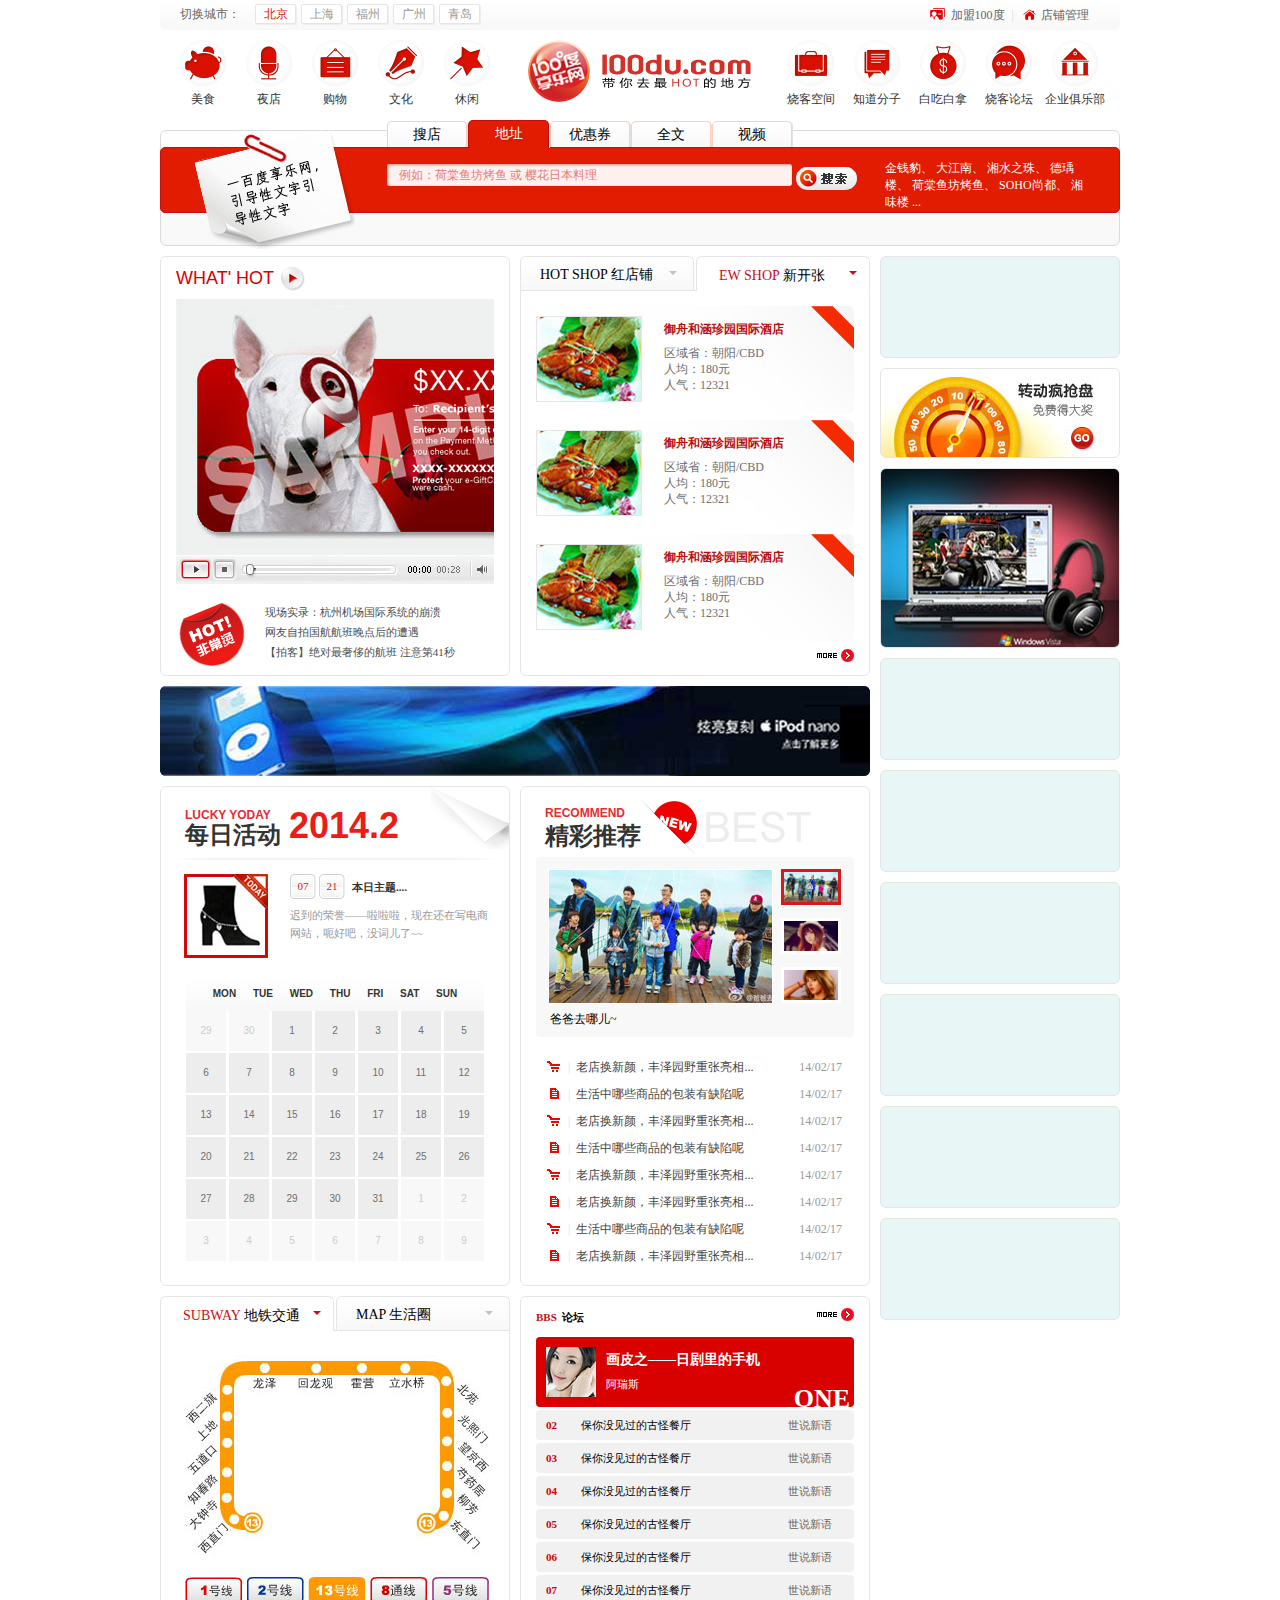
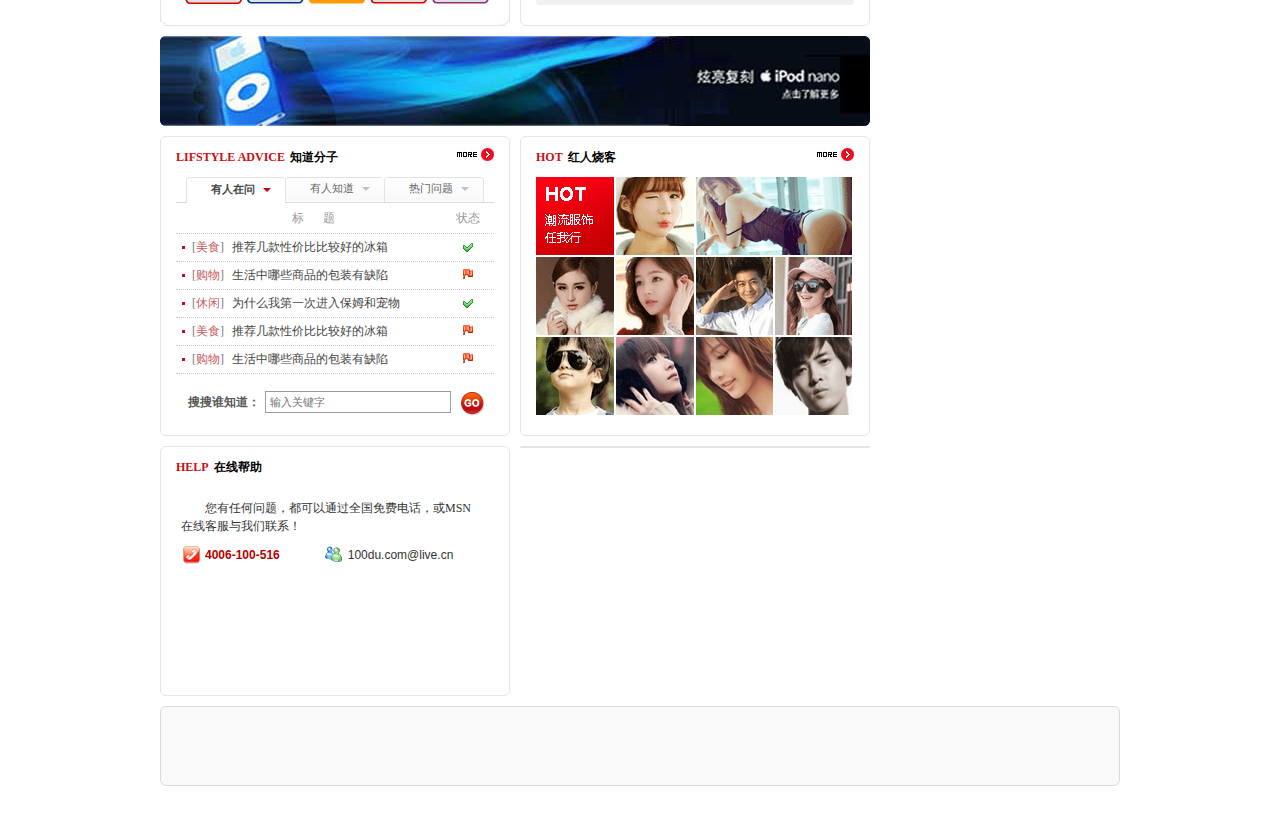
==== commit 3f9b6523: "add new test" ====
--- a/test2-100du/index.html
+++ b/test2-100du/index.html
@@ -367,21 +367,52 @@
 						<div class = "cont">
 							<p><span class = "tit">标题</span><span class = "status">状态</span></p>
 							<ul class = "list">
-								<li></li>
-								<li></li>
-								<li></li>
-								<li></li>
-								<li></li>
+								<li>[<span class = "tag">美食</span>]<span class = "tit"><a href = "javascript:;">推荐几款性价比比较好的冰箱</a></span><span class = "status"></span></li>
+								<li>[<span class = "tag">购物</span>]<span class = "tit"><a href = "javascript:;">生活中哪些商品的包装有缺陷</a></span><span class = "status flag"></span></li>
+								<li>[<span class = "tag">休闲</span>]<span class = "tit"><a href = "javascript:;">为什么我第一次进入保姆和宠物</a></span><span class = "status"></span></li>
+								<li>[<span class = "tag">美食</span>]<span class = "tit"><a href = "javascript:;">推荐几款性价比比较好的冰箱</a></span><span class = "status flag"></span></li>
+								<li>[<span class = "tag">购物</span>]<span class = "tit"><a href = "javascript:;">生活中哪些商品的包装有缺陷</a></span><span class = "status flag"></span></li>
 							</ul>
 						</div>
+
+						<div class = "search"><!-- 
+							 --><strong>搜搜谁知道：</strong><input type = "text" placeholder = "输入关键字"><!-- 
+						 --></div>
 					</div>
 					
 				</div>
-				<div class = "fr radius"></div>
+
+				<div class = "fr radius idol">
+					<h3><span>HOT</span>红人烧客<a href = "javascript:;"><img src = "images/more.jpg"></a></h3>
+
+					<ul class = "list">
+						<li><img src = "images/idol/hot1.gif"></li>
+						<li><img src = "images/idol/hot2.gif"></li>
+						<li class = "bigger"><img src = "images/idol/hot3.gif"></li>
+						<li><img src = "images/idol/hot4.gif"></li>
+						<li><img src = "images/idol/hot5.gif"></li>
+						<li class = "small"><img src = "images/idol/hot6.gif"></li>
+						<li class = "small"><img src = "images/idol/hot7.gif"></li>
+						<li><img src = "images/idol/hot8.gif"></li>
+						<li><img src = "images/idol/hot9.gif"></li>
+						<li class = "small"><img src = "images/idol/hot10.gif"></li>
+						<li class = "small"><img src = "images/idol/hot11.gif"></li>
+					</ul>
+				</div>
 			</div>
 
 			<div class = "wrap clearfix">
-				<div class = "fl radius"></div>
+				<div class = "fl radius help">
+					<h3><span>HELP</span>在线帮助</h3>
+
+					<div class = "cont">
+						<div class = "top">
+							<p>您有任何问题，都可以通过全国免费电话，或MSN在线客服与我们联系！</p><!-- 
+							 --><strong class = "phone">4006-100-516</strong><span class = "msn">100du.com@live.cn</span><!-- 
+						 --></div>
+					</div>
+				</div>
+
 				<div class = "fr radius"></div>
 			</div>			
 		</div>
--- a/test2-100du/css/100du_style.css
+++ b/test2-100du/css/100du_style.css
@@ -898,11 +898,11 @@
 #layout-content .advice .tab2 {
 	width: 318px;
 }
-#layout-content .advice .tab2 .list {
+#layout-content .advice .tab2 > .list {
 	font-size: 0;
 	padding: 0 10px 0 10px;
 }
-#layout-content .advice .tab2 .list li {
+#layout-content .advice .tab2 > .list li {
 	height: 24px;
 	width: 98px;
 	border: 1px solid #e3e3e3;
@@ -912,22 +912,22 @@
 	overflow: hidden;
 	border-radius: 4px 4px 0 0;
 }
-#layout-content .advice .tab2 .list li:last-of-type {
+#layout-content .advice .tab2 > .list li:last-of-type {
 	border-right: 1px solid #e3e3e3;
 }
-#layout-content .advice .tab2 .list div {
+#layout-content .advice .tab2 > .list div {
 	padding: 5px 0 7px 24px;
 	font-size: 11px;
 	line-height: 1;
 	font-family: "Microsoft Yahei";
 	color: #666;
 }
-#layout-content .advice .tab2 .list .trangle {
+#layout-content .advice .tab2 > .list .trangle {
 	border-top: 4px solid #c1c1c1;
 	margin-left: 8px;
 	margin-top: 4px;
 }
-#layout-content .advice .tab2 .list .active {
+#layout-content .advice .tab2 > .list .active {
 	width: 74px;
 	margin-top: 1px;
 	padding-bottom: 8px;
@@ -942,6 +942,165 @@
 #layout-content .advice .tab2 .cont {
 	border-top: 1px solid #dadada;
 }
+#layout-content .advice .cont p {
+	height: 30px;
+	font-size: 12px;
+	font-family: "Microsoft Yahei";
+	color: #999999;
+	line-height: 30px;
+	border-bottom: 1px dotted #cbcbca;
+}
+#layout-content .advice .cont p .tit {
+	margin-left: 116px;
+	letter-spacing: 19px;
+}
+#layout-content .advice .cont .status {
+	margin-left: 102px;
+}
+#layout-content .advice .cont li {
+	height: 27px;
+	padding-left: 16px;
+	font-size: 12px;
+	font-family: "Microsoft Yahei";
+	color: #767676;
+	line-height: 27px;
+	border-bottom: 1px dotted #cbcbca;
+	background: url("../images/list_bg.jpg") no-repeat 6px 12px;
+	position: relative;
+}
+#layout-content .advice .cont li .tag {
+	color: #c75d61;
+}
+#layout-content .advice .cont li .tit a {
+	margin-left: 8px;
+	color: #454545;
+}
+#layout-content .advice .cont li .tit:hover a {
+	color: #d80000;
+}
+#layout-content .advice .cont li .status {
+	height: 27px;
+	width: 10px;
+	display: inline-block;
+	background: url("../images/adviece_bg.png") no-repeat 0 0;
+	position: absolute;
+	right: 21px;
+}
+#layout-content .advice .cont li .flag {
+	background-position: 0 -27px;
+}
+#layout-content .advice .search {
+	height: 22px;
+	margin-top: 17px;
+	padding-left: 12px;
+	padding-bottom: 3px;
+	background: url("../images/adviece_bg.png") no-repeat 285px -71px;
+}
+#layout-content .advice .search strong {
+	font-size: 12px;
+	line-height: 22px;
+	color: #595959;
+}
+#layout-content .advice .search input {
+	width: 176px;
+	height: 20px;
+	margin-left: 5px;
+	padding: 0 4px;
+	overflow: hidden;
+	font-size: 11px;
+	line-height: 20px;
+	color: #9c9c9c;
+	font-family: "Microsoft Yahei";
+	border: 1px solid #9c9c9c;	
+}
+
+
+#layout-content .idol {
+	height: 298px;
+}
+#layout-content .idol h3 {
+	height: 40px;
+	font-size: 12px;
+	font-family: "Microsoft Yahei";
+	line-height: 40px;
+	color: #010000;
+	position: relative;
+}
+#layout-content .idol h3 span {
+	color: #cc0d13;
+	margin-right: 5px;
+}
+#layout-content .idol h3 a {
+	position: absolute;
+	right: 0;
+}
+#layout-content .idol .list {
+	font-size: 0;
+}
+#layout-content .idol li {
+	width: 78px;
+	height: 78px;
+	margin-right: 2px;
+	margin-bottom: 2px;
+	display: inline-block;
+}
+#layout-content .idol .bigger {
+	width: 156px;
+}
+#layout-content .idol .small {
+	width: 77px;
+}
+
+
+#layout-content .help {
+	height: 248px;
+}
+#layout-content .help h3 {
+	height: 40px;
+	font-size: 12px;
+	font-family: "Microsoft Yahei";
+	line-height: 40px;
+	color: #010000;
+}
+#layout-content .help h3 span {
+	margin-right: 5px;
+	color: #cc0d13;
+}
+#layout-content .help .cont {
+	padding-right: 2px;
+}
+#layout-content .help .cont .top {
+	height: 91px;
+	padding: 0 16px 0 5px;
+}
+#layout-content .help .cont .top p {
+	margin-top: 12px;
+	margin-bottom: 10px;
+	text-indent: 2em;
+	font-size: 12px;
+	line-height: 18px;
+	font-family: "Microsoft Yahei";
+	color: #333333;
+}
+#layout-content .help .top .phone,  #layout-content .help .top .msn {
+	height: 18px;
+	font-size: 12px;
+	font-family: "arial";
+	line-height: 18px;
+	display: inline-block;
+}
+#layout-content .help .top .phone {
+	margin-left: 2px;
+	padding-left: 22px;
+	background: url("../images/help_bg.png") no-repeat 0 0;
+	color: #b80000;
+}
+#layout-content .help .top .msn {
+	margin-left: 44px;
+	padding-left: 24px;
+	background:  url("../images/help_bg.png") no-repeat 0 -18px;
+	color: #333333;
+} 
 
 
 
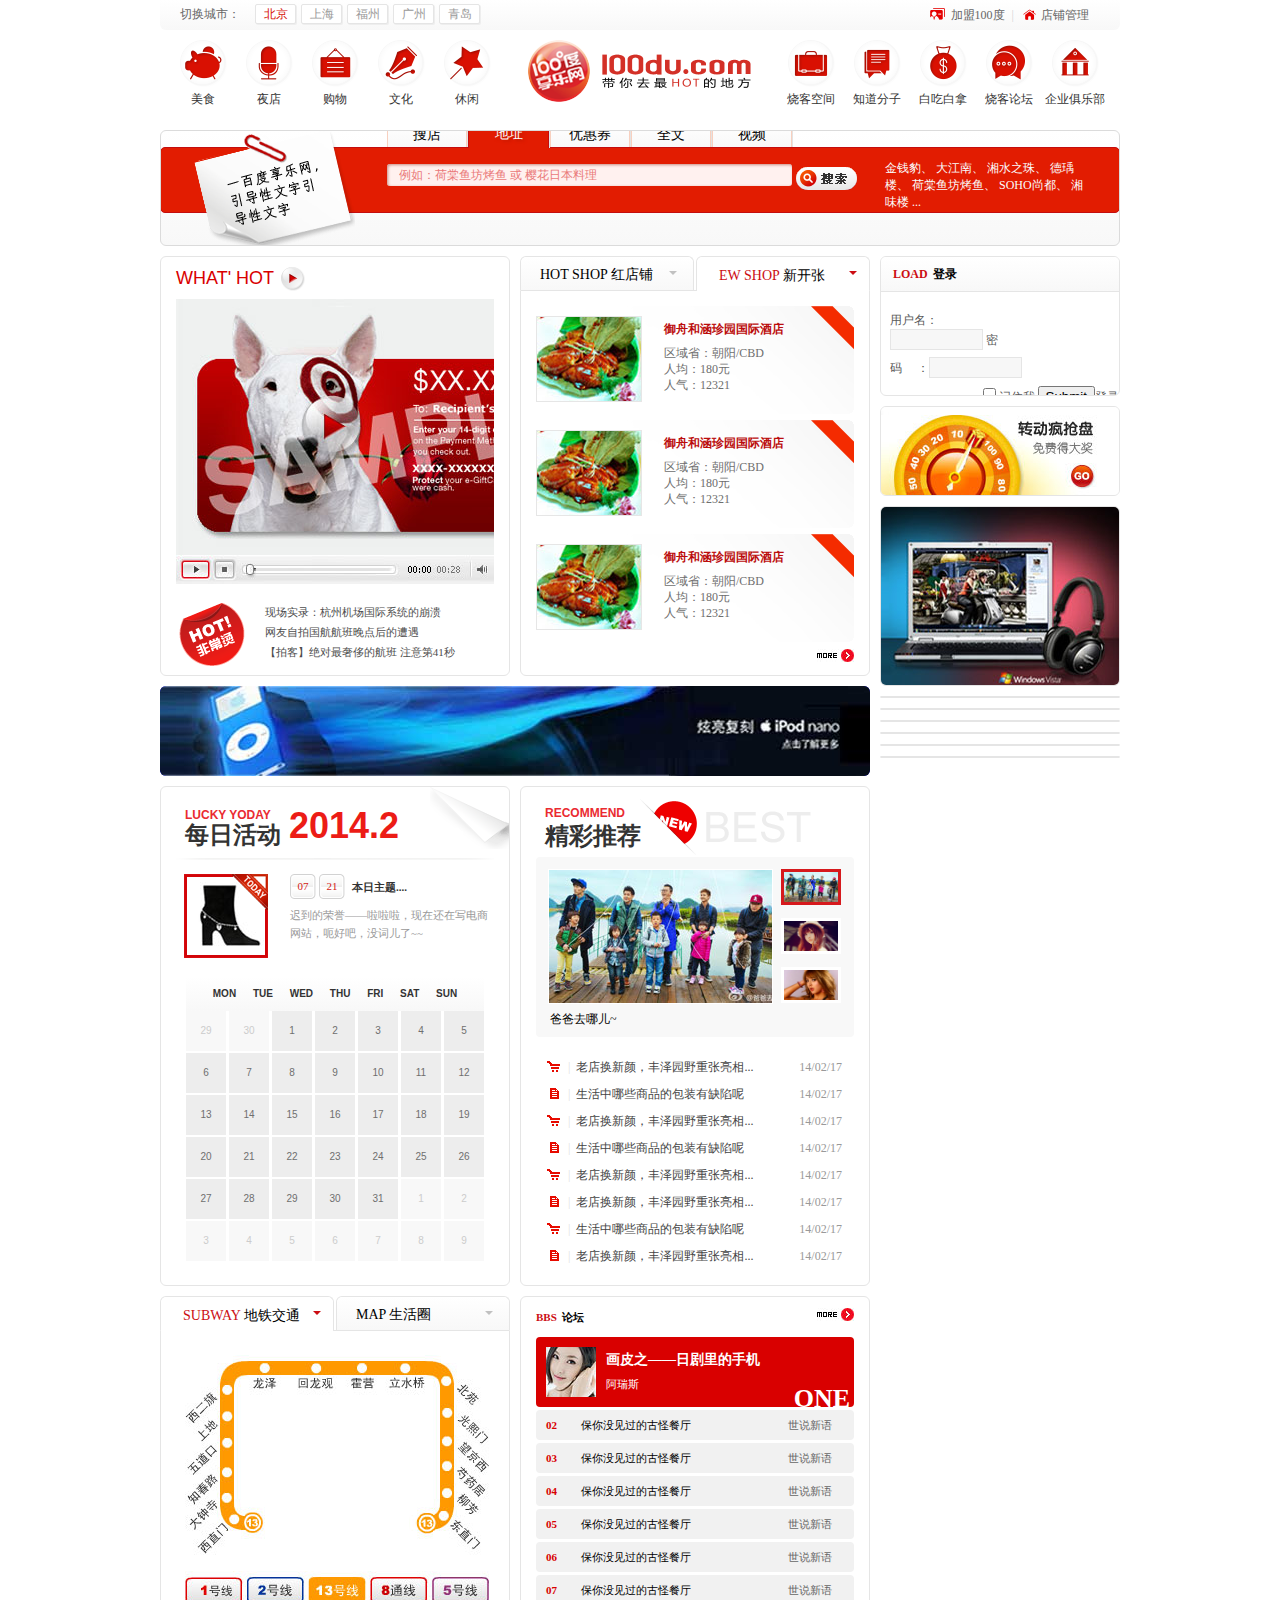
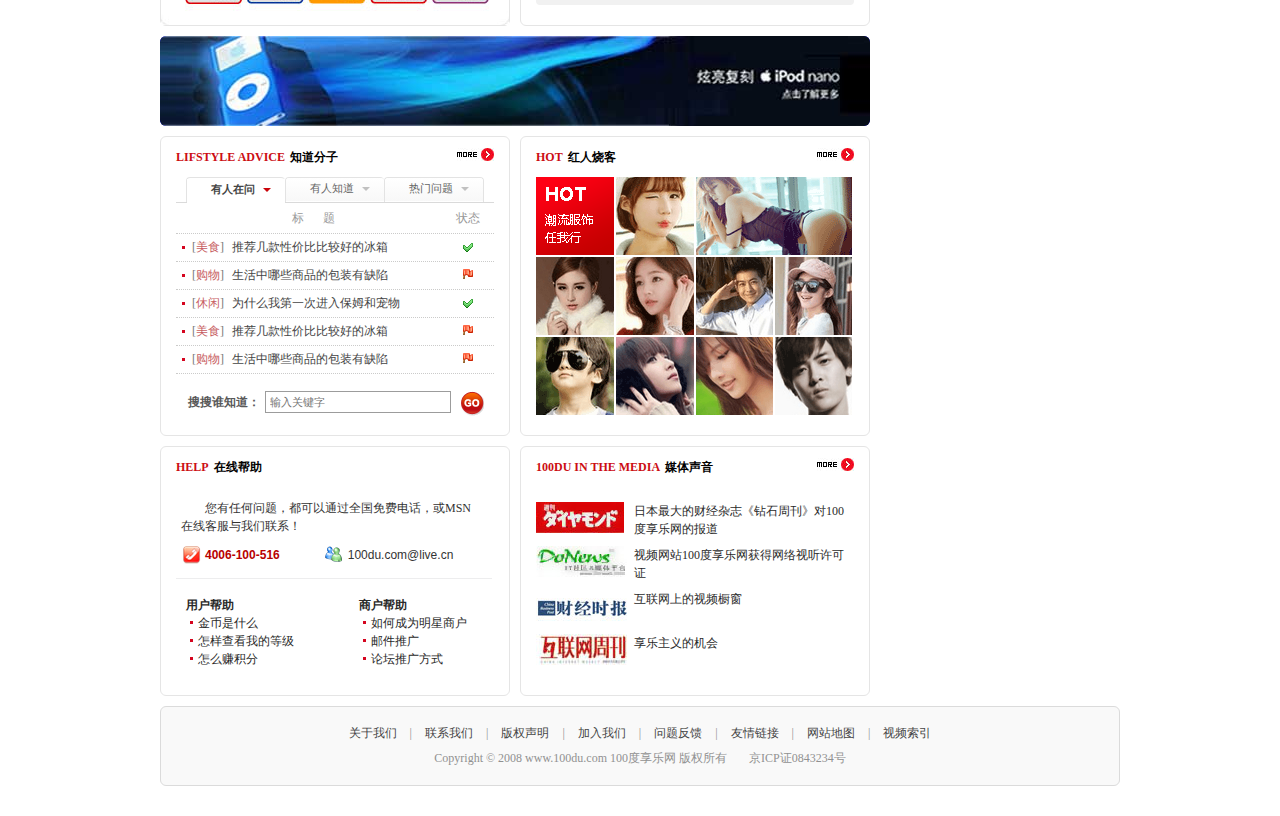
==== commit 6da4f917: "add new test" ====
--- a/test2-100du/index.html
+++ b/test2-100du/index.html
@@ -410,18 +410,71 @@
 							<p>您有任何问题，都可以通过全国免费电话，或MSN在线客服与我们联系！</p><!-- 
 							 --><strong class = "phone">4006-100-516</strong><span class = "msn">100du.com@live.cn</span><!-- 
 						 --></div>
-					</div>
-				</div>
-
-				<div class = "fr radius"></div>
+
+						 <div class = "bottom clearfix">
+						 	<div class = "user">
+						 		<strong>用户帮助</strong>
+						 		<ul>
+						 			<li><a href = "javascript:;">金币是什么</a></li>
+						 			<li><a href = "javascript:;">怎样查看我的等级</a></li>
+						 			<li><a href = "javascript:;">怎么赚积分</a></li>
+						 		</ul>
+						 	</div>
+
+						 	<div class = "comm">
+						 		<strong>商户帮助</strong>
+						 		<ul>
+						 			<li><a href = "javascript:;">如何成为明星商户</a></li>
+						 			<li><a href = "javascript:;">邮件推广</a></li>
+						 			<li><a href = "javascript:;">论坛推广方式</a></li>
+						 		</ul>
+						 	</div>
+						 </div>
+					</div>
+				</div>
+
+				<div class = "fr radius media">
+					<h3><span>100DU IN THE MEDIA</span>媒体声音<a href = "javascript:;"><img src = "images/more.jpg" alt = "more"></a></h3>
+
+					<ul>
+						<li class = "clearfix"><img src = "images/media/1.jpg" alt = "media1"><span>日本最大的财经杂志《钻石周刊》对100度享乐网的报道</span></li>
+						<li class = "clearfix"><img src = "images/media/2.jpg" alt = "media2"><span>视频网站100度享乐网获得网络视听许可证</span></li>
+						<li class = "clearfix"><img src = "images/media/3.jpg" alt = "media3"><span>互联网上的视频橱窗</span></li>
+						<li class = "clearfix"><img src = "images/media/4.jpg" alt = "media4"><span>享乐主义的机会</span></li>
+					</ul>
+				</div>
 			</div>			
 		</div>
 
 		<aside id = "layout-aside" class = "fr">
-			<div class = "radius"></div>
+			<div class = "radius load">
+				<h3 class = "gradient">
+					<span>LOAD</span>登录
+				</h3>
+
+				<div class = "cont">
+					<div class = "clearfix">
+						<div class = "fl">
+							<label><span>用户名：</span><input type = "text"></label>
+							<label class = "password"><span>密码</span>：<input type = "password"></label>
+						</div>
+						<div class = "fr">
+							<label><input type = "checkbox">记住我</label>
+							<label><input type = "submit"><span>登录</span></label>
+						</div>
+					</div>
+					
+					<div>
+						<a href = "javascript:;">新用户注册</a>
+						<a href = "javascript:;">忘记密码了</a>
+					</div>
+				</div>
+			</div>
+
 			<div class = "asi_ad1 radius">
 				<a href = "javascript:;"><img src = "images/ad/aside_ad1.jpg"></a>
 			</div>
+
 			<div class = "asi_ad2 radius">
 				<a href = "javascript:;"><img src = "images/ad/aside_ad2.jpg"></a>
 			</div>
@@ -434,6 +487,16 @@
 		</aside>
 	</section>
 
-	<footer id = "layout-footer" class = "radius"></footer>
+	<footer id = "layout-footer" class = "radius">
+		<a href="javascript:;">关于我们</a> |
+		<a href="javascript:;">联系我们</a> |
+		<a href="javascript:;">版权声明</a> |
+		<a href="javascript:;">加入我们</a> |
+		<a href="javascript:;">问题反馈</a> |
+		<a href="javascript:;">友情链接</a> |
+		<a href="javascript:;">网站地图</a> |
+		<a href="javascript:;">视频索引</a><br />
+		Copyright &copy; 2008 www.100du.com 100度享乐网 版权所有 <span>京ICP证0843234号</span>
+	</footer>
 </body>
 </html>--- a/test2-100du/css/100du_style.css
+++ b/test2-100du/css/100du_style.css
@@ -29,6 +29,7 @@
 }
 .radius {
 	border-radius: 6px;
+	overflow: hidden;
 }
 .fl {
 	float: left;
@@ -131,11 +132,9 @@
 #layout-aside {
 	width: 240px;
 }
-#layout-aside div {
+#layout-aside > div {
 	width: 238px;
-	height: 100px;
 	border: 1px solid #e5e5e5;
-	background-color: #e8f6f5;
 	margin-bottom: 10px;
 }
 
@@ -1052,17 +1051,17 @@
 }
 
 
-#layout-content .help {
+#layout-content .help, #layout-content .media {
 	height: 248px;
 }
-#layout-content .help h3 {
+#layout-content .help h3, #layout-content .media h3 {
 	height: 40px;
 	font-size: 12px;
 	font-family: "Microsoft Yahei";
 	line-height: 40px;
 	color: #010000;
 }
-#layout-content .help h3 span {
+#layout-content .help h3 span, #layout-content .media h3 span {
 	margin-right: 5px;
 	color: #cc0d13;
 }
@@ -1072,9 +1071,10 @@
 #layout-content .help .cont .top {
 	height: 91px;
 	padding: 0 16px 0 5px;
+	border-bottom: 1px solid #ededee;
 }
 #layout-content .help .cont .top p {
-	margin-top: 12px;
+	padding-top: 12px;
 	margin-bottom: 10px;
 	text-indent: 2em;
 	font-size: 12px;
@@ -1101,7 +1101,103 @@
 	background:  url("../images/help_bg.png") no-repeat 0 -18px;
 	color: #333333;
 } 
-
+#layout-content .help .cont .bottom {
+	height: 116px;
+}
+#layout-content .help .cont .bottom .user, #layout-content .help .cont .bottom .comm {
+	height: 99px;
+	width: 133px;
+	padding-top: 17px;
+	font-size: 12px;
+	line-height: 18px;
+	font-family: "Microsoft Yahei";
+	color: #292929;
+	margin-left: 10px;
+	float: left;
+} 
+#layout-content .help .cont .bottom .user {
+	margin-right: 30px;
+}
+#layout-content .help .cont .bottom li {
+	padding-left: 12px;
+	color: #292929;
+	background: url("../images/list_bg.jpg") no-repeat 4px 7px;
+}
+#layout-content .help .cont .bottom li a {
+	font-size: 12px;
+	line-height: 18px;
+	font-family: "Microsoft Yahei";
+	color: #292929;	
+}
+#layout-content .help .cont .bottom li:hover a {
+	color: #d80000;
+}
+#layout-content .media h3 {
+	position: relative;
+}
+#layout-content .media h3 a {
+	position: absolute;
+	right: 0;
+}
+#layout-content .media ul {
+	margin-top: 15px;
+}
+#layout-content .media ul li {
+	height: 36px;
+	margin-bottom: 8px;
+	font-size: 12px;
+	color: #292929;
+	font-family: "Microsoft Yahei";
+	line-height: 18px;
+}
+#layout-content .media ul li img {
+	float: left;
+}
+#layout-content .media ul li span {
+	width: 220px;
+	margin-left: 7px;
+	float: left;
+} 
+
+
+
+#layout-aside .load {
+	height: 138px;
+}
+#layout-aside .load h3 {
+	height: 34px;
+	padding: 0 12px 0 12px;
+	font-size: 12px;
+	line-height: 34px;
+	font-family: "Microsoft Yahei";
+	color: #010000;
+	border-bottom: 1px solid #e5e5e5;
+}
+#layout-aside .load h3 span {
+	margin-right: 5px;
+	color: #cc0d13;
+}
+#layout-aside .load .cont {
+	padding-top: 20px;
+	font-size: 12px;
+	color: #595959;
+	font-family: "Microsoft Yahei";
+}
+#layout-aside .load .cont .fl {
+	margin-left: 9px;
+	margin-right: 6px;
+	width: 138px;
+}
+#layout-aside .load .cont .fl .password > span {
+	letter-spacing: 15px;
+}
+#layout-aside .load .cont .fl input {
+	width: 87px;
+	height: 17px;
+	margin-bottom: 7px;
+	border: 1px solid #e5e5e5;
+	background-color: #f7f7f7;
+}
 
 
 #layout-aside .asi_ad1 {
@@ -1113,4 +1209,33 @@
 	width: 238px;
 	height: 178px;
 	overflow: hidden;
+}
+
+
+
+
+
+
+#layout-footer {
+	height: 64px;
+	padding-top: 14px;
+	font-size: 12px;
+	font-family: "Microsoft Yahei";
+	color: #919191;
+	line-height: 25px;
+	text-align: center;
+}
+#layout-footer a {
+	margin-left: 10px;
+	margin-right: 10px;
+	font-size: 12px;
+	font-family: "Microsoft Yahei";
+	line-height: 25px;
+	color: #454545;
+}
+#layout-footer a:hover {
+	text-decoration: underline;
+}
+#layout-footer span {
+	margin-left: 19px;
 }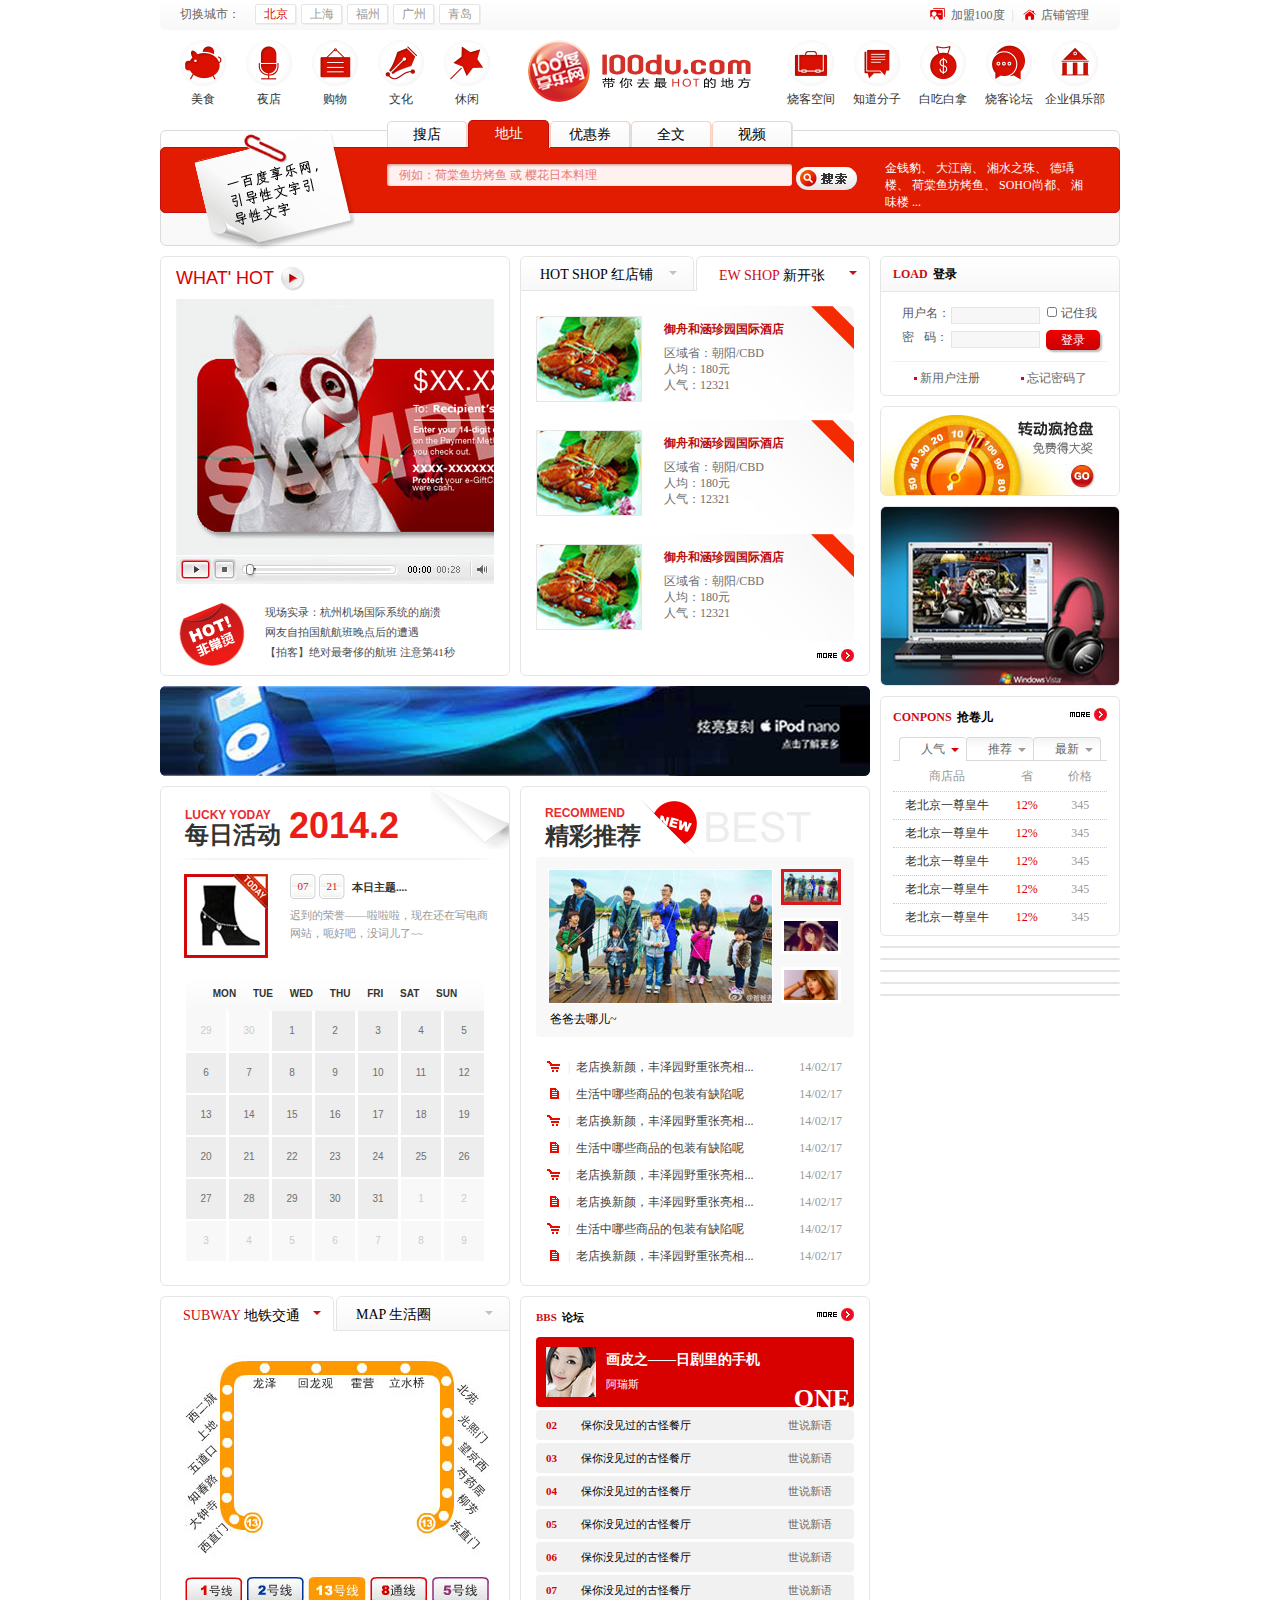
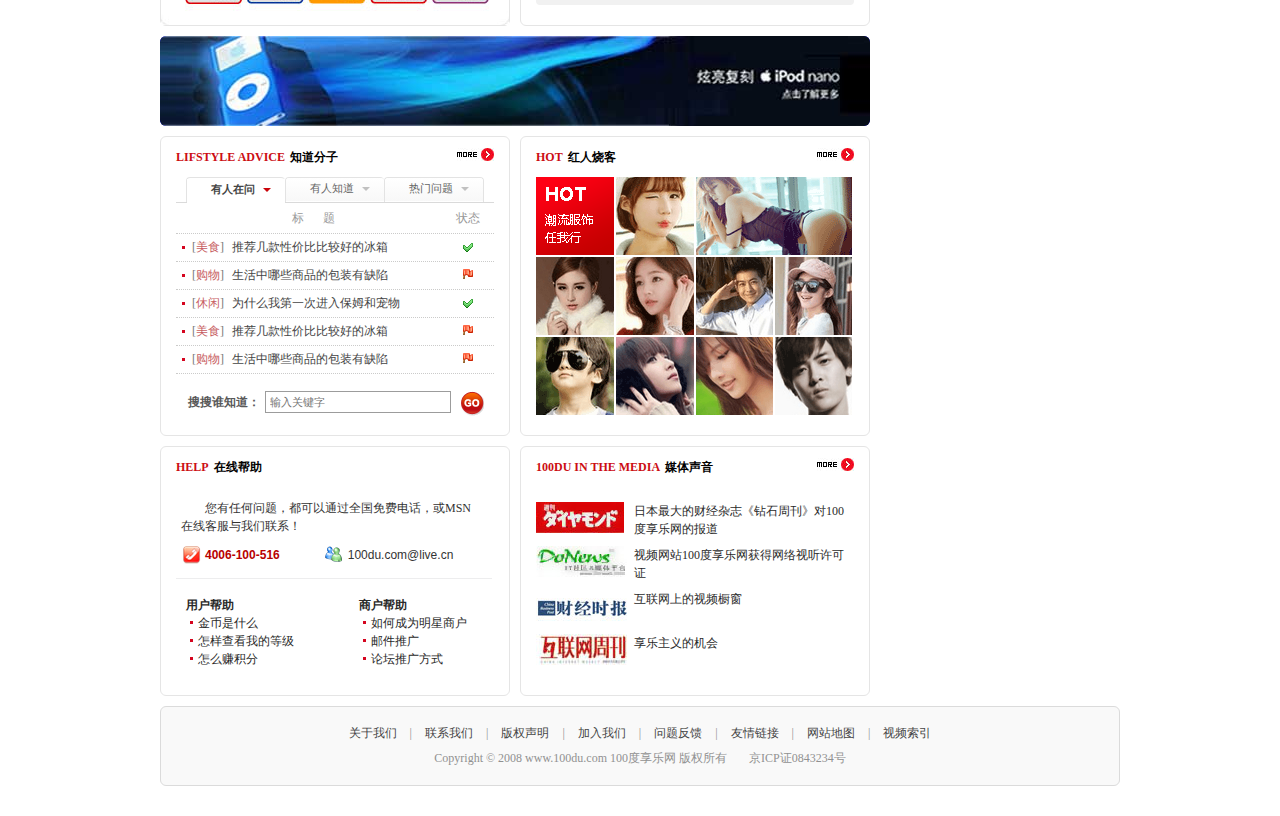
==== commit 68fa88f4: "update" ====
--- a/test2-100du/index.html
+++ b/test2-100du/index.html
@@ -453,20 +453,24 @@
 				</h3>
 
 				<div class = "cont">
-					<div class = "clearfix">
-						<div class = "fl">
-							<label><span>用户名：</span><input type = "text"></label>
-							<label class = "password"><span>密码</span>：<input type = "password"></label>
-						</div>
-						<div class = "fr">
-							<label><input type = "checkbox">记住我</label>
-							<label><input type = "submit"><span>登录</span></label>
-						</div>
+					<div class = "log-wrap clearfix">
+						<form class = "clearfix" action = "#">
+							<div class = "fl">
+								<label><span>用户名：</span><input type = "text"></label>
+
+								<label class = "password"><span>密 码：</span><input type = "password"></label>
+							</div>
+
+							<div class = "fr">
+								<label><input type = "checkbox">记住我</label>
+								<label><input type = "submit"><span class = "submit">登录</span></label>
+							</div>
+						</form>
 					</div>
 					
-					<div>
-						<a href = "javascript:;">新用户注册</a>
-						<a href = "javascript:;">忘记密码了</a>
+					<div class = "menu clearfix">
+						<span><a href = "javascript:;">新用户注册</a></span>
+						<span><a href = "javascript:;">忘记密码了</a></span>
 					</div>
 				</div>
 			</div>
@@ -478,7 +482,29 @@
 			<div class = "asi_ad2 radius">
 				<a href = "javascript:;"><img src = "images/ad/aside_ad2.jpg"></a>
 			</div>
-			<div class = "radius"></div>
+
+			<div class = "radius coupons">
+				<h3>
+					<span>CONPONS</span>抢卷儿
+					<a href = "javascript:;" class = "more"><img src = "images/more.jpg"></a>
+				</h3>
+				<div class = "aside_tab">
+					<ul class = "tab_list">
+						<li class = "active">人气<span class = "trangle"></span></li>
+						<li>推荐<span class = "trangle"></span></li>
+						<li>最新<span class = "trangle"></span></li>
+					</ul>
+					<ul class = "cont">
+						<li class = "th"><span class = "tit">商店品</span><span class = "save">省</span><span class = "price">价格</span></li>
+						<li><a href = "javascript"><span class = "tit">老北京一尊皇牛</span><span class = "save">12%</span><span class = "price">345</span></a></li>
+						<li><a href = "javascript"><span class = "tit">老北京一尊皇牛</span><span class = "save">12%</span><span class = "price">345</span></a></li>
+						<li><a href = "javascript"><span class = "tit">老北京一尊皇牛</span><span class = "save">12%</span><span class = "price">345</span></a></li>
+						<li><a href = "javascript"><span class = "tit">老北京一尊皇牛</span><span class = "save">12%</span><span class = "price">345</span></a></li>
+						<li><a href = "javascript"><span class = "tit">老北京一尊皇牛</span><span class = "save">12%</span><span class = "price">345</span></a></li>
+					</ul>
+				</div>
+			</div>
+
 			<div class = "radius"></div>
 			<div class = "radius"></div>
 			<div class = "radius"></div>
--- a/test2-100du/css/100du_style.css
+++ b/test2-100du/css/100du_style.css
@@ -1,10 +1,10 @@
 /* CSS DOCUMENT OF 100DU */
 
 /* 重置 */
-body, div, nav, header, footer, ul, ol, li, aside, p, h3, h4 {
+body, div, nav, header, footer, ul, ol, li, aside, p, h3, h4, input {
 	margin: 0;
 }
-ul, ol, li {
+ul, ol, li, input {
 	padding: 0;
 }
 li {
@@ -89,6 +89,7 @@
 	border: 1px solid #dbdbdb; 
 	margin-bottom: 10px;
 	position: relative;
+	overflow: visible;
 }
 #layout-section {
 	width: 960px;
@@ -317,11 +318,12 @@
 	border: 1px solid #c40d0e;
 	border-radius: 5px;
 	background-color: #e21c01;
+	position: relative;
 }
 #layout-search .bar .list {
 	height: 25px;
 	margin-left: 226px;
-	margin-top: -27px;
+	top: -27px;
 	font-size: 0;
 	position: absolute;
 }
@@ -1178,26 +1180,189 @@
 	color: #cc0d13;
 }
 #layout-aside .load .cont {
-	padding-top: 20px;
-	font-size: 12px;
+	padding: 15px 12px 0 12px;
+	font-size: 12px;
+	font-family: "Microsoft Yahei";
+	line-height: 1;
+}
+#layout-aside .load .log-wrap {
+	height: 45px;
+	padding-left: 9px;
+	padding-bottom: 9px;
+	border-bottom: 1px solid #f2f2f2;
+}
+#layout-aside .load .log-wrap .fl {
+	width: 138px;
+	margin-right: 6px;
+}
+#layout-aside .load .log-wrap .fl label {
+	margin-bottom: 7px;
+	display: inline-block;
 	color: #595959;
-	font-family: "Microsoft Yahei";
-}
-#layout-aside .load .cont .fl {
-	margin-left: 9px;
-	margin-right: 6px;
-	width: 138px;
-}
-#layout-aside .load .cont .fl .password > span {
-	letter-spacing: 15px;
-}
-#layout-aside .load .cont .fl input {
+}
+#layout-aside .load .log-wrap .fl label span {
+	float: left;
+	width: 49px;
+	word-spacing: 7px;
+}
+#layout-aside .load .log-wrap .fl input {
 	width: 87px;
-	height: 17px;
-	margin-bottom: 7px;
 	border: 1px solid #e5e5e5;
 	background-color: #f7f7f7;
 }
+#layout-aside .load .log-wrap .fr {
+	width: 61px;
+}
+#layout-aside .load .log-wrap .fr label:first-of-type {
+	height: 19px;
+	margin-bottom: 4px;
+	display: inline-block;
+	color: #595959;
+}
+#layout-aside .load .log-wrap .fr input[type = "checkbox"] {
+	width: 10px;
+	height: 10px;
+	margin-left: 1px;
+	margin-right: 4px;
+	border: 1px solid #e9e7e3;
+	background-color: #fff;
+	display: inline-block;
+}
+#layout-aside .load .log-wrap .fr input[type = "submit"] {
+	position: absolute;
+	left: -2000px;
+}
+#layout-aside .load .log-wrap .fr .submit {
+	height: 20px;
+	width: 54px;
+	line-height: 20px;
+	font-size: 12px;
+	color: #fff;
+	text-align: center;
+	border-radius: 5px;
+	background: linear-gradient(#f20000, #c90000);
+	box-shadow: 2px 2px 2px #b9b9b9;
+	display: inline-block;	
+}
+#layout-aside .load .menu {
+	padding-top: 10px;
+	line-height: 1;
+}
+#layout-aside .load .menu span {
+	width: 50%;
+	float: left;
+	text-align: center;
+}
+#layout-aside .load .menu span a {
+	padding-left: 6px;
+	font-size: 12px;
+	font-family: "Microsoft Yahei";
+	line-height: 1;
+	color: #666666;
+	background: url("../images/list_bg.jpg") no-repeat 0 5px;
+	display: inline-block;
+}
+#layout-aside .load .menu span a:hover {
+	text-decoration: underline;
+}
+
+
+#layout-aside .coupons {
+	height: 238px;
+	width: 214px;
+	padding: 0 12px;
+}
+#layout-aside .coupons h3 {
+	height: 40px;
+	font-size: 12px;
+	color: #010000;
+	font-family: "Microsoft Yahei";
+	line-height: 40px;
+	position: relative;
+}
+#layout-aside .coupons h3 span {
+	color: #cc0d13;
+	margin-right: 5px;
+}
+#layout-aside .coupons h3 .more {
+	position: absolute;
+	right: 0;
+}
+#layout-aside .coupons .aside_tab .tab_list {
+	height: 23px;
+	padding-left: 6px;
+	border-bottom: 1px solid #dadada;
+	font-size: 0;
+}
+#layout-aside .coupons .tab_list li {
+	height: 22px;
+	width: 66px;
+	border-top: 1px solid #dadada;
+	border-left: 1px solid #dadada;
+	font-size: 12px;
+	line-height: 22px;
+	font-family: "Microsoft Yahei";
+	color: #666666;
+	text-align: center;
+	display: inline-block;
+	background: linear-gradient(#f3f3f3 0, #fff 11px);
+	border-radius: 4px 4px 0 0;
+}
+#layout-aside .coupons .tab_list .active {
+	background: #fff;
+	height: 23px;
+}
+#layout-aside .coupons .tab_list li .trangle {
+	margin: 10px 0 0 6px;
+	border-top: 4px solid #a19b9b;
+	display: inline-block;
+}
+#layout-aside .coupons .tab_list .active .trangle {
+	border-top-color: #ca0309;
+}
+#layout-aside .coupons .cont li {
+	height: 27px;
+	font-size: 12px;
+	font-family: "Microsoft Yahei";
+	line-height: 27px;
+	border-top: 1px dotted #cbcbca;
+}
+#layout-aside .coupons .cont .th {
+	height: 30px;
+	line-height: 30px;
+	border-top: 0;
+}
+#layout-aside .coupons .cont .tit {
+	width: 50%;
+	text-align: center;
+	color: #333333;
+	float: left;	
+}
+#layout-aside .coupons .cont .save {
+	width: 25%;
+	text-align: center;
+	color: #d80000;
+	float: left;	
+}
+#layout-aside .coupons .cont .price {
+	width: 25%;
+	text-align: center;
+	color: #999999;
+	float: left;	
+}
+#layout-aside .coupons .cont .th span {
+	color: #999999;
+}
+#layout-aside .coupons .tab_list li:last-of-type {
+	border-right: 1px solid #dadada;
+}
+#layout-aside .coupons .cont li a:hover .tit {
+	color: #d80000;
+}
+
+
+
+
 
 
 #layout-aside .asi_ad1 {
